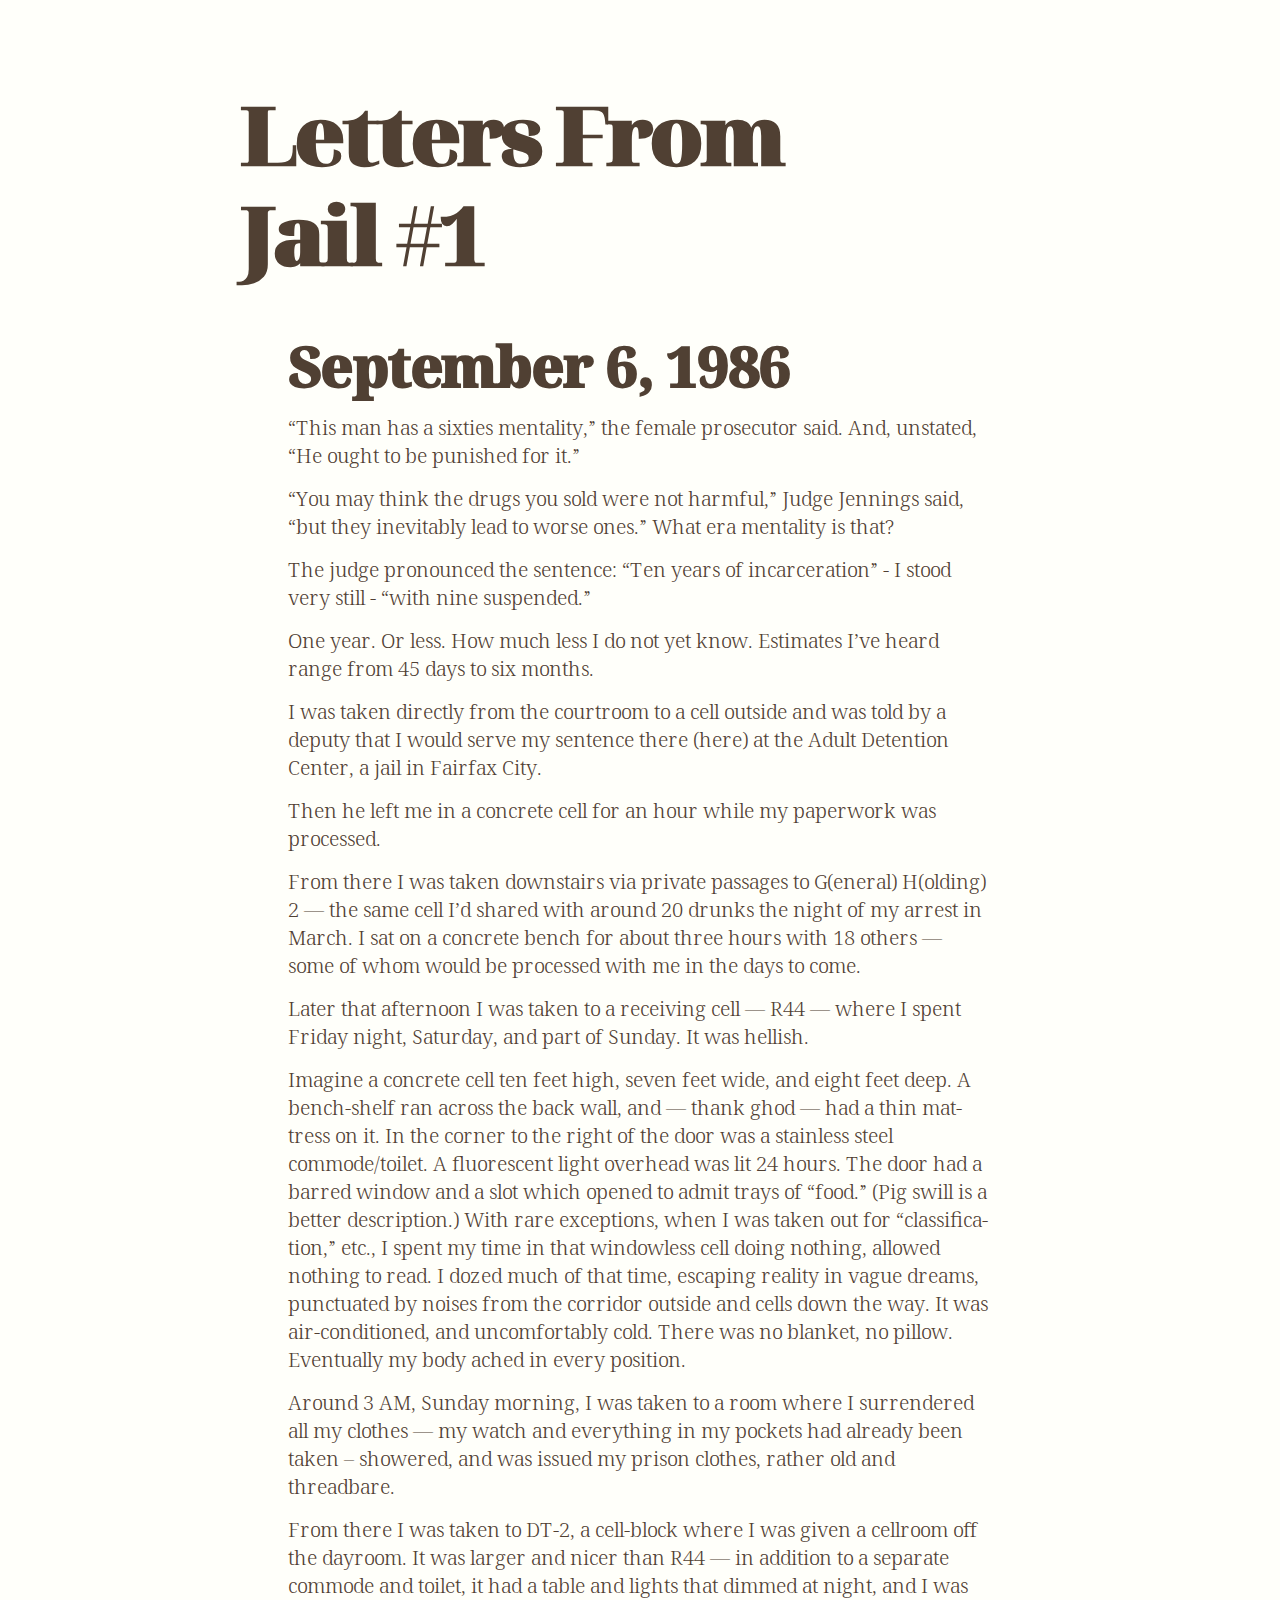
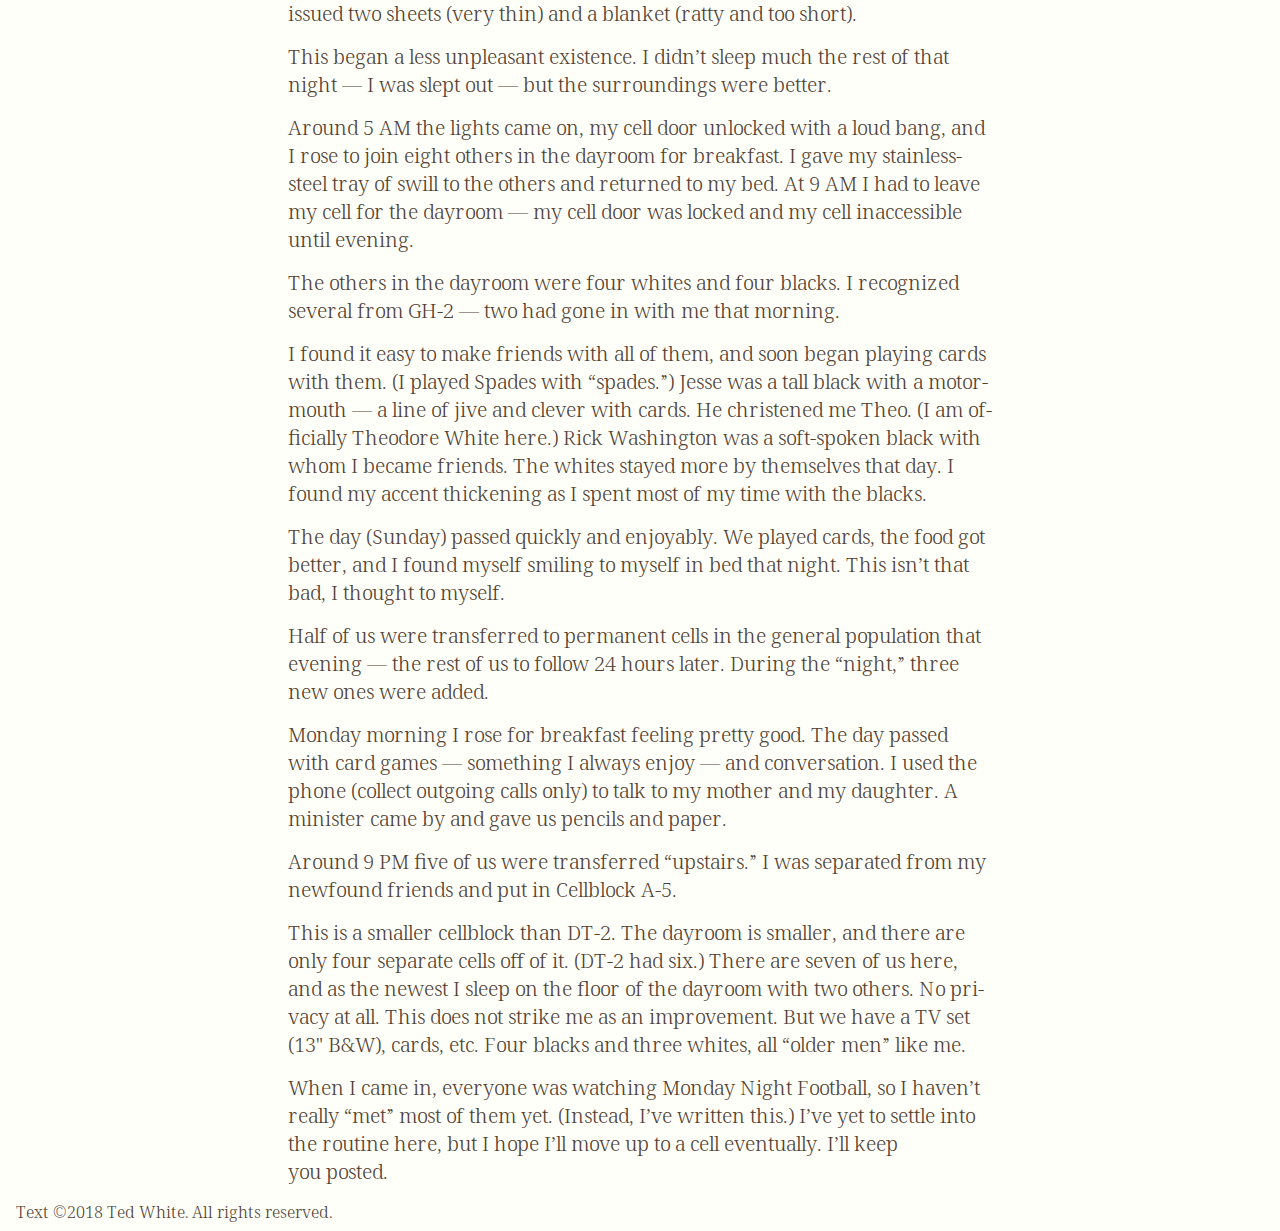
==== ch01.html @ 40ba2cf9 "Initial commit" ====
<!doctype html>
<!--[if lt IE 7]>      <html class="no-js lt-ie9 lt-ie8 lt-ie7" lang=""> <![endif]-->
<!--[if IE 7]>         <html class="no-js lt-ie9 lt-ie8" lang=""> <![endif]-->
<!--[if IE 8]>         <html class="no-js lt-ie9" lang=""> <![endif]-->
<!--[if gt IE 8]><!--> <html class="no-js" lang="en"> <!--<![endif]-->
    <head>

		<title>Letter #1 | Letters from Jail by Ted White</title>
		
		<link rel="dns-prefetch" href="//ajax.googleapis.com">
		<link rel="dns-prefetch" href="//maxcdn.bootstrapcdn.com">

		<!-- meta -->
		<meta charset="utf-8">
    <meta name="description" content="">
		<meta name="viewport" content="width=device-width, initial-scale=1.0">
    <meta http-equiv="x-ua-compatible" content="ie=edge">
		<meta http-equiv="cleartype" content="on">

		<link rel="icon" type="image/png" sizes="32x32" href="favicon-32x32.png">
		<link rel="icon" type="image/png" sizes="96x96" href="favicon-96x96.png">
		<link rel="icon" type="image/png" sizes="16x16" href="favicon-16x16.png">

    <link rel="stylesheet" href="css/webfonts.css">
    <link rel="stylesheet" href="css/vf_var_styles.css">
		<!--[if lt IE 9]>
			<script src="js/vendor/respond.min.js"></script>
		<![endif]-->
    <script src="js/vendor/modernizr-2.8.3.min.js"></script>
    <script src="js/vendor/fontfaceobserver.js"></script>
		<script type="text/javascript">
				(function() {
					document.documentElement.className += " wf-inactive"; 
			
					// Optimization for Repeat Views
					if( sessionStorage.foutFontsLoaded ) {
						document.documentElement.classList.remove("wf-inactive");
						document.documentElement.classList.add("wf-active");
						return;
					}
			
					var fontA = new FontFaceObserver('Amstelvar VF', {
							weight: 400,
							style: 'normal'
						});
						
			
					Promise.all([fontA.load()]).then(function () {
						document.documentElement.classList.remove("wf-inactive");
						document.documentElement.classList.add("wf-active");
			
						// Optimization for Repeat Views
						sessionStorage.foutFontsLoaded = true;
					});
				})();
			</script>
        
    </head>
    <body>

        <!-- Add your site or application content here -->
        <header role="banner" class="banner clearfix" id="banner">
	        <div class="section-content">
		        <div class="branding clearfix">
		        </div>
	        </div>
        </header>

        <main class="content-area clearfix">
	        <div class="section-content">
		        <article class="article-detail initial">
<div class="calc-value">&nbsp;</div>

    <h1>Letters From Jail #1</h1>
    <h2>September 6, 1986</h2>
    <p>
“This man has a sixties mentality,” the female prosecutor said. And, unstated, “He ought to be punished for it.”
    </p>
    <p>
“You may think the drugs you sold were not harmful,” Judge Jennings said, “but they inevitably lead to worse ones.” What era mentality is that?
    </p>
    <p>
The judge pronounced the sentence: “Ten years of incarceration” - I stood very still - “with nine suspended.”
    </p>
    <p>
One year. Or less. How much less I do not yet know. Estimates I’ve heard range from 45 days to six months.
    </p>
    <p>
I was taken directly from the courtroom to a cell outside and was told by a deputy that I would serve my sentence there (here) at the Adult Detention Center, a jail in Fairfax City. 
    </p>
    <p>
Then he left me in a concrete cell for an hour while my paperwork was processed.
    </p>
    <p>
From there I was taken downstairs via private passages to G(eneral) H(olding) 2 — the same cell I’d shared with around 20 drunks the night of my arrest in March. I sat on a concrete bench for about three hours with 18 others — some of whom would be processed with me in the days to come.
    </p>
    <p>
Later that afternoon I was taken to a receiving cell — R44 — where I spent Friday night, Saturday, and part of Sunday. It was hellish.
    </p>
    <p>
Imagine a concrete cell ten feet high, seven feet wide, and eight feet deep. A bench-shelf ran across the 	back wall, and — thank ghod — had a thin mattress on it. In the corner to the right of the door was a stainless steel commode/toilet. A fluorescent light overhead was lit 24 hours. The door had a barred window and a slot which opened to admit trays of “food.” (Pig swill is a better description.) With rare exceptions, when I was taken out for “classification,” etc., I spent my time in that windowless cell doing nothing, allowed nothing to read. I dozed much of that time, escaping reality in vague dreams, punctuated by noises from the corridor outside and cells down the way. It was air-conditioned, and uncomfortably cold. There was no blanket, no pillow. Eventually my body ached in every position.
    </p>
    <p>
Around 3 AM, Sunday morning, I was taken to a room where I surrendered all my clothes — my watch and everything in my pockets had already been taken – showered, and was issued my prison clothes, rather old and threadbare.
    </p>
    <p>
From there I was taken to DT-2, a cell-block where I was given a cellroom off the dayroom. It was larger and nicer than R44 — in addition to a separate commode and toilet, it had a table and lights that dimmed at night, and I was issued two sheets (very thin) and a blanket (ratty and too short).
    </p>
    <p>
This began a less unpleasant existence. I didn’t sleep much the rest of that night — I was slept out — but the surroundings were better.
    </p>
    <p>
Around 5 AM the lights came on, my cell door unlocked with a loud bang, and I rose to join eight others in the dayroom for breakfast. I gave my stainless-steel tray of swill to the others and returned to my bed. At 9 AM I had to leave my cell for the dayroom — my cell door was locked and my cell inaccessible until evening.
    </p>
    <p>
The others in the dayroom were four whites and four blacks. I recognized several from GH-2 — two had gone in with me that morning.
    </p>
    <p>
I found it easy to make friends with all of them, and soon began playing cards with them. (I played Spades with “spades.”) Jesse was a tall black with a motor-mouth — a line of jive and clever with cards. He christened me Theo. (I am officially Theodore White here.) Rick Washington was a soft-spoken black with whom I became friends. The whites stayed more by themselves that day. I found my accent thickening as I spent most of my time with the blacks.
    </p>
    <p>
The day (Sunday) passed quickly and enjoyably. We played cards, the food got better, and I found myself smiling to myself in bed that night. This isn’t that bad, I thought to myself.
    </p>
    <p>
Half of us were transferred to permanent cells in the general population that evening — the rest of us to follow 24 hours later. During the “night,” three new ones were added.
    </p>
    <p>
Monday morning I rose for breakfast feeling pretty good. The day passed with card games — something I always enjoy — and conversation. I used the phone (collect outgoing calls only) to talk to my mother and my daughter. A minister came by and gave us pencils and paper.
    </p>
    <p>
Around 9 PM five of us were transferred “upstairs.” I was separated from my newfound friends and put in Cellblock A-5.
    </p>
    <p>
This is a smaller cellblock than DT-2. The dayroom is smaller, and there are only four separate cells off of it. (DT-2 had six.) There are seven of us here, and as the newest I sleep on the floor of the dayroom with two others. No privacy at all. This does not strike me as an improvement. But we have a TV set (13" B&W), cards, etc. Four blacks and three whites, all “older men” like me.
    </p>
    <p>
When I came in, everyone was watching Monday Night Football, so I haven’t really “met” most of them yet. (Instead, I’ve written this.) I’ve yet to settle into the routine here, but I hope I’ll move up to a cell eventually. I’ll keep you posted.
    </p>


		        </article>
	        </div><!--/.section-content-->
        </main>
        <footer id="footer" class="footer clearfix" role="contentinfo">
	        <div class="section-content">
	        	<div class="footer-contact h-card">
              Text &copy;2018 Ted White. All rights reserved.
	        	</div>
	        </div><!--/.section-content-->
        </footer>




    <!-- Widowtamer -->
    <script src="js/vendor/widowtamer-min.js" defer></script>

    <script src="js/main.js" defer></script>

    </body>
</html>
---- css/webfonts.css ----
/* Amstelvar Variable Font */
/*
  Variations used:
    wght (38-250)
    wdth (60-769)
    OPSZ (12-72)
    GRAD (88-150)
*/
@font-face {
  font-family: 'Amstelvar VF';
  src: url('../fonts/AmstelvarAlpha-VF.ttf') format('truetype');
  font-display: swap;
}

/* Voto Serif Variable Font */
/*
  Variations used:
    wght (28-194)
    wdth (50-130)
    OPSZ (12-72)
*/
@font-face {
  font-family: 'Voto Serif GX';
  src: url('../fonts/VotoSerifGX.ttf') format('truetype');
  font-display: swap;
}
---- css/vf_var_styles.css ----
html {
  box-sizing: border-box; }

*, *:before, *:after {
  box-sizing: inherit; }

body {
  background-color: #fffffa;
  color: #504033; }

:root {
  --bp-small: 24.15;
  --bp-medium: 43.75;
  --bp-large: 60.25;
  --bp-xlarge: 75;
  --p-line-height-min: 1.25;
  --p-line-height-max: 1.4;
  --p-font-size-min: 1.0;
  --p-font-size-max: 1.25;
  --p-vf-wdth-min: 225;
  --p-vf-wdth-max: 402;
  --p-vf-opsz-min: 16;
  --p-vf-opsz-max: 20;
  --h1-line-height-min: 1.15;
  --h1-line-height-max: 1.25;
  --h1-font-size-min: 2.0;
  --h1-font-size-max: 5;
  --h2-line-height-min: 1.15;
  --h2-line-height-max: 1.25;
  --h2-font-size-min: 1.5;
  --h2-font-size-max: 3.5;
  --dc-line-height-min: .7;
  --dc-line-height-max: .95;
  --dc-font-size-min: 2.7;
  --dc-font-size-max: 5;
  --p-vf-wdth-temp: calc(( var(--p-vf-wdth-min) * 1em ) + ( var(--p-vf-wdth-max) - var(--p-vf-wdth-min) ) * ((100vw - ( var(--bp-small) * 1em )) / ( var(--bp-large) - var(--bp-small) )));
  --p-vf-width-calc: 402; }

.calc-value:before {
  content: calc(( var(--p-vf-wdth-min) * 1em ) + ( var(--p-vf-wdth-max) - var(--p-vf-wdth-min) ) * ((100vw - ( var(--bp-small) * 1em )) / ( var(--bp-large) - var(--bp-small) ))); }

/* Undo some of the Layout width bits */
.section-content {
  margin: 0 auto;
  padding: 0 0.5em; }

@media only screen and (min-width: 25em) {
  .section-content {
    max-width: 98%; } }

@media only screen and (min-width: 43.75em) {
  .section-content {
    max-width: 98%; } }

@media only screen and (min-width: 56.25em) {
  .section-content {
    max-width: 98%; } }

@media only screen and (min-width: 71.875em) {
  .section-content {
    max-width: 98em; } }

@media only screen and (min-width: 81.25em) {
  .section-content {
    max-width: 98em; } }

body,
p,
th,
td,
ul,
li {
  font-family: "Voto Serif GX", "Times New Roman", serif;
  font-weight: normal;
  font-feature-settings: "liga" 1, "kern" 1;
  font-variation-settings: "wght" 70, "wdth" 90, "opsz" calc( ( var(--p-font-size-min) * 16 ));
  font-style: normal; }
  @media screen and (min-width: 24.15em) {
    body,
    p,
    th,
    td,
    ul,
    li {
      font-variation-settings: "wght" 70, "wdth" 90, "opsz" calc( ( var(--p-font-size-min) * 18 )); } }
  @media (min-width: 60.25em) {
    body,
    p,
    th,
    td,
    ul,
    li {
      font-variation-settings: "wght" 70, "wdth" 100, "opsz" calc( ( var(--p-font-size-max) * 16 )); } }

p {
  margin: 0 auto .75em auto;
  max-width: 34rem;
  /* Warning: Needed for oldIE support, but words are broken up letter-by-letter */
  -ms-word-break: break-all;
  word-break: break-all;
  /* Non standard for webkit */
  word-break: break-word;
  -webkit-hyphens: auto;
  -moz-hyphens: auto;
  -ms-hyphens: auto;
  hyphens: auto; }

/* Variations for font size and line height */
p {
  font-size: calc( var(--p-font-size-min) * 1em);
  line-height: var(--p-line-height-min);
  transition: all linear 0.2s; }
  @media screen and (min-width: 24.15em) {
    p {
      line-height: calc(( var(--p-line-height-min) * 1em ) + ( var(--p-line-height-max) - var(--p-line-height-min) ) * ((100vw - ( var(--bp-small) * 1em )) / ( var(--bp-large) - var(--bp-small) ))); } }
  @media (min-width: 60.25em) {
    p {
      font-size: calc(( var(--p-font-size-min) * 1em ) + ( var(--p-font-size-max) - var(--p-font-size-min) ) * ((100vw - ( var(--bp-large) * 1em )) / ( var(--bp-xlarge) - var(--bp-large) )));
      line-height: var(--p-line-height-max);
      max-width: 42rem; } }
  @media (min-width: 75em) {
    p {
      font-size: calc( var(--p-font-size-max) * 1em);
      max-width: 44rem; } }

h1, h2, h3, h4, h5, h6 {
  font-family: "Voto Serif GX", "Times New Roman", serif;
  font-variation-settings: 'wght' 150,  'wdth' 110,  'opsz' 24;
  margin-bottom: .25em;
  transition: all linear 0.2s; }

h1 {
  font-family: "Voto Serif GX", "Times New Roman", serif;
  font-feature-settings: "liga" 1, "kern" 1;
  font-size: calc( var(--h1-font-size-min) * 1em);
  font-variation-settings: "wght" 180, "wdth" 110, "opsz" calc( ( var(--h1-font-size-min) * 16 ));
  letter-spacing: -.04em;
  line-height: var(--h1-line-height-min);
  margin-left: auto;
  margin-right: auto;
  max-width: 42rem; }
  @media screen and (min-width: 24.15em) {
    h1 {
      line-height: calc(( var(--h1-line-height-min) * 1em ) + ( var(--h1-line-height-max) - var(--h1-line-height-min) ) * ((100vw - ( var(--bp-small) * 1em )) / ( var(--bp-xlarge) - var(--bp-small) )));
      font-size: calc(( var(--h1-font-size-min) * 1em ) + ( var(--h1-font-size-max) - var(--h1-font-size-min) ) * ((100vw - ( var(--bp-small) * 1em )) / ( var(--bp-xlarge) - var(--bp-small) ))); } }
  @media screen and (min-width: 43.75em) {
    h1 {
      font-variation-settings: "wght" 185, "wdth" 110, "opsz" calc( ( ( var(--h1-font-size-min) + ( ( var(--h1-font-size-max) - var(--h1-font-size-min) ) / 2 ) ) * 16 ));
      max-width: 44rem; } }
  @media screen and (min-width: 60.25em) {
    h1 {
      max-width: 46rem; } }
  @media (min-width: 75em) {
    h1 {
      font-size: calc( var(--h1-font-size-max) * 1em);
      font-variation-settings: "wght" 193, "wdth" 110, "opsz" calc( ( var(--h1-font-size-max) * 16 ));
      line-height: var(--h1-line-height-max);
      max-width: 50rem; } }

h2 {
  font-family: "Voto Serif GX", "Times New Roman", serif;
  font-feature-settings: "liga" 1, "kern" 1;
  font-size: calc( var(--h2-font-size-min) * 1em);
  font-variation-settings: 'wght' 150,  'wdth' 100,  'opsz' 24;
  letter-spacing: -.02em;
  line-height: var(--h2-line-height-min);
  margin-left: auto;
  margin-right: auto;
  max-width: 40rem; }
  @media screen and (min-width: 24.15em) {
    h2 {
      line-height: calc(( var(--h2-line-height-min) * 1em ) + ( var(--h2-line-height-max) - var(--h2-line-height-min) ) * ((100vw - ( var(--bp-small) * 1em )) / ( var(--bp-xlarge) - var(--bp-small) )));
      font-size: calc(( var(--h2-font-size-min) * 1em ) + ( var(--h2-font-size-max) - var(--h2-font-size-min) ) * ((100vw - ( var(--bp-small) * 1em )) / ( var(--bp-xlarge) - var(--bp-small) ))); } }
  @media screen and (min-width: 43.75em) {
    h2 {
      font-variation-settings: "wght" 180, "wdth" 100, "opsz" calc( ( ( var(--h2-font-size-min) + ( ( var(--h2-font-size-max) - var(--h2-font-size-min) ) / 2 ) ) * 16 ));
      max-width: 40rem; } }
  @media screen and (min-width: 60.25em) {
    h2 {
      max-width: 42rem; } }
  @media (min-width: 75em) {
    h2 {
      font-size: calc( var(--h2-font-size-max) * 1em);
      font-variation-settings: 'wght' 180,  'wdth' 100,  'opsz' 32;
      line-height: var(--h2-line-height-max);
      max-width: 44rem; } }

blockquote {
  font-family: "Voto Serif GX", "Times New Roman", serif;
  font-variation-settings: 'wght' 180,  'wdth' 100,  'opsz' 80;
  margin-left: auto;
  margin-right: auto;
  max-width: 75ch;
  font-size: calc( var(--p-font-size-min) * 1em);
  line-height: var(--p-line-height-min);
  transition: all linear 0.2s; }
  @media screen and (min-width: 24.15em) {
    blockquote {
      line-height: calc(( var(--p-line-height-min) * 1em ) + ( var(--p-line-height-max) - var(--p-line-height-min) ) * ((100vw - ( var(--bp-small) * 1em )) / ( var(--bp-large) - var(--bp-small) ))); } }
  @media (min-width: 60.25em) {
    blockquote {
      font-size: calc(( var(--p-font-size-min) * 1em ) + ( var(--p-font-size-max) - var(--p-font-size-min) ) * ((100vw - ( var(--bp-large) * 1em )) / ( var(--bp-xlarge) - var(--bp-large) )));
      line-height: var(--p-line-height-max); } }
  @media (min-width: 75em) {
    blockquote {
      font-size: calc( var(--p-font-size-max) * 1em); } }

/* Figure styles */
figure {
  margin-bottom: 2rem; }

img {
  height: auto;
  max-width: 100%;
  width: 100%; }

figcaption {
  color: #706053;
  font-size: calc( ( var(--p-font-size-min) * .875 ) * 1em); }

.border img {
  border: solid 1px #504033; }

.pen-embed {
  max-width: 42rem;
  margin-left: auto;
  margin-right: auto; }

.row-2col {
  border-bottom: solid 1px #e1e1e1;
  max-width: 64rem;
  margin: 0 auto 2rem auto;
  padding: 0 0 2rem 0; }
  @media screen and (min-width: 43.75em) {
    .row-2col {
      padding: 2rem 0;
      border-top: solid 1px #e1e1e1; }
      h2 + .row-2col {
        border-top: none; } }
  .row-2col > * {
    display: inline-block;
    margin: 0;
    vertical-align: top;
    width: 100%; }
    @media screen and (min-width: 43.75em) {
      .row-2col > * {
        margin: 0 2%;
        width: 45%; } }

.somenewstyle {
  color: black; }
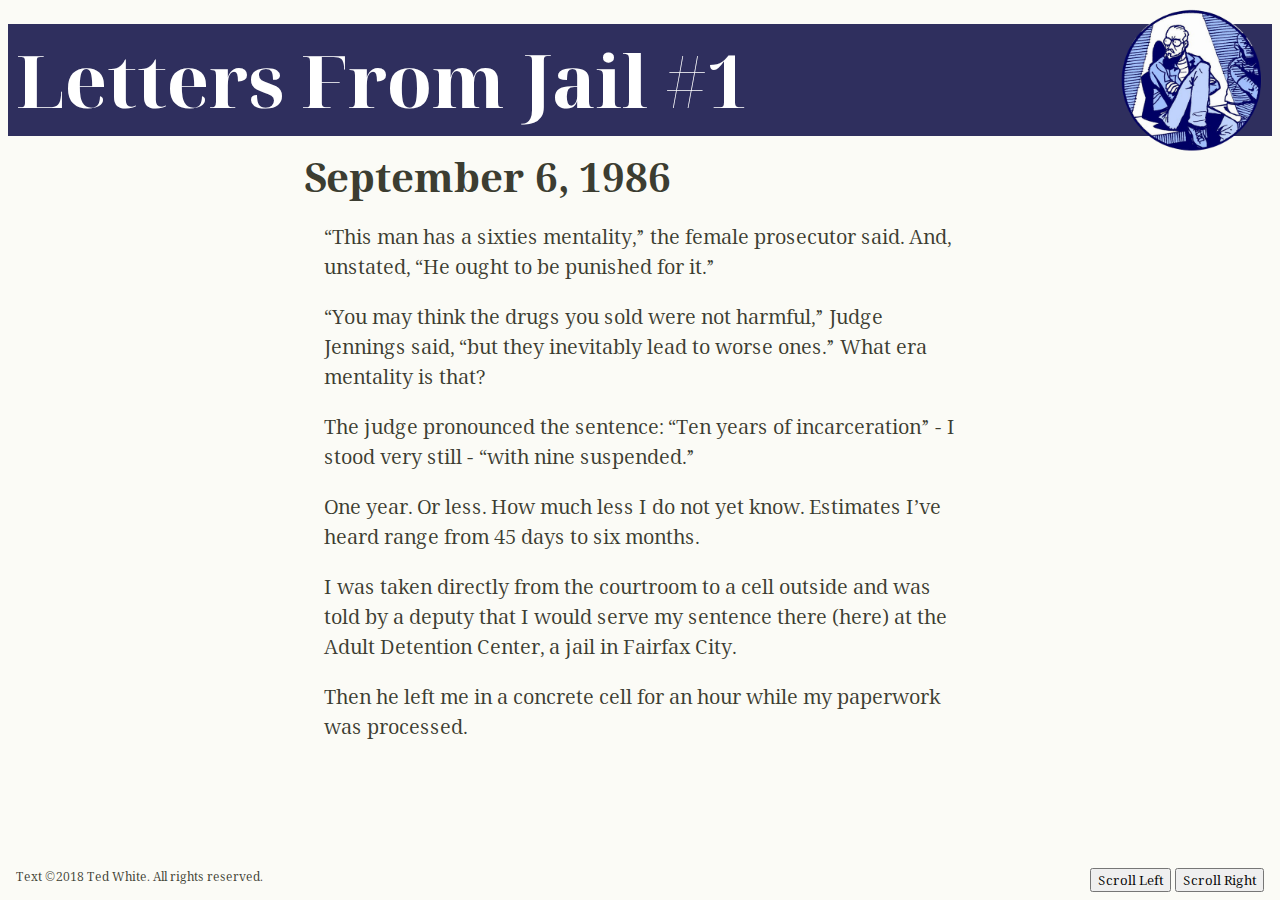
==== commit fbbca288: "Pagination prototype" ====
--- a/ch01.html
+++ b/ch01.html
@@ -3,159 +3,162 @@
 <!--[if IE 7]>         <html class="no-js lt-ie9 lt-ie8" lang=""> <![endif]-->
 <!--[if IE 8]>         <html class="no-js lt-ie9" lang=""> <![endif]-->
 <!--[if gt IE 8]><!--> <html class="no-js" lang="en"> <!--<![endif]-->
-    <head>
-
-		<title>Letter #1 | Letters from Jail by Ted White</title>
-		
-		<link rel="dns-prefetch" href="//ajax.googleapis.com">
-		<link rel="dns-prefetch" href="//maxcdn.bootstrapcdn.com">
-
-		<!-- meta -->
-		<meta charset="utf-8">
+  <head>
+  
+    <title>Letter #1 | Letters from Jail by Ted White</title>
+    
+    <link rel="dns-prefetch" href="//ajax.googleapis.com">
+    <link rel="dns-prefetch" href="//maxcdn.bootstrapcdn.com">
+    
+    <!-- meta -->
+    <meta charset="utf-8">
     <meta name="description" content="">
-		<meta name="viewport" content="width=device-width, initial-scale=1.0">
+    <meta name="viewport" content="width=device-width, initial-scale=1.0">
     <meta http-equiv="x-ua-compatible" content="ie=edge">
-		<meta http-equiv="cleartype" content="on">
-
-		<link rel="icon" type="image/png" sizes="32x32" href="favicon-32x32.png">
-		<link rel="icon" type="image/png" sizes="96x96" href="favicon-96x96.png">
-		<link rel="icon" type="image/png" sizes="16x16" href="favicon-16x16.png">
-
+    <meta http-equiv="cleartype" content="on">
+    
+    <link rel="icon" type="image/png" sizes="32x32" href="favicon-32x32.png">
+    <link rel="icon" type="image/png" sizes="96x96" href="favicon-96x96.png">
+    <link rel="icon" type="image/png" sizes="16x16" href="favicon-16x16.png">
+    
     <link rel="stylesheet" href="css/webfonts.css">
     <link rel="stylesheet" href="css/vf_var_styles.css">
-		<!--[if lt IE 9]>
-			<script src="js/vendor/respond.min.js"></script>
-		<![endif]-->
+    <!--[if lt IE 9]>
+    	<script src="js/vendor/respond.min.js"></script>
+    <![endif]-->
     <script src="js/vendor/modernizr-2.8.3.min.js"></script>
     <script src="js/vendor/fontfaceobserver.js"></script>
-		<script type="text/javascript">
-				(function() {
-					document.documentElement.className += " wf-inactive"; 
-			
-					// Optimization for Repeat Views
-					if( sessionStorage.foutFontsLoaded ) {
-						document.documentElement.classList.remove("wf-inactive");
-						document.documentElement.classList.add("wf-active");
-						return;
-					}
-			
-					var fontA = new FontFaceObserver('Amstelvar VF', {
-							weight: 400,
-							style: 'normal'
-						});
-						
-			
-					Promise.all([fontA.load()]).then(function () {
-						document.documentElement.classList.remove("wf-inactive");
-						document.documentElement.classList.add("wf-active");
-			
-						// Optimization for Repeat Views
-						sessionStorage.foutFontsLoaded = true;
-					});
-				})();
-			</script>
-        
-    </head>
-    <body>
+    <script type="text/javascript">
+  		(function() {
+  			document.documentElement.className += " wf-inactive"; 
+  	
+  			// Optimization for Repeat Views
+  			if( sessionStorage.foutFontsLoaded ) {
+  				document.documentElement.classList.remove("wf-inactive");
+  				document.documentElement.classList.add("wf-active");
+  				return;
+  			}
+  	
+  			var fontA = new FontFaceObserver('Amstelvar VF', {
+  					weight: 400,
+  					style: 'normal'
+  				});
+  				
+  	
+  			Promise.all([fontA.load()]).then(function () {
+  				document.documentElement.classList.remove("wf-inactive");
+  				document.documentElement.classList.add("wf-active");
+  	
+  				// Optimization for Repeat Views
+  				sessionStorage.foutFontsLoaded = true;
+  			});
+  		})();
+  	</script>
+    
+  </head>
+  <body>
 
-        <!-- Add your site or application content here -->
-        <header role="banner" class="banner clearfix" id="banner">
-	        <div class="section-content">
-		        <div class="branding clearfix">
-		        </div>
-	        </div>
-        </header>
+    <!-- Add your site or application content here -->
+    <header role="banner" class="banner clearfix" id="banner">
+      <div class="section-content">
+        <div class="branding clearfix">
+        </div>
+      </div>
+    </header>
 
-        <main class="content-area clearfix">
-	        <div class="section-content">
-		        <article class="article-detail initial">
-<div class="calc-value">&nbsp;</div>
-
-    <h1>Letters From Jail #1</h1>
-    <h2>September 6, 1986</h2>
-    <p>
-“This man has a sixties mentality,” the female prosecutor said. And, unstated, “He ought to be punished for it.”
-    </p>
-    <p>
-“You may think the drugs you sold were not harmful,” Judge Jennings said, “but they inevitably lead to worse ones.” What era mentality is that?
-    </p>
-    <p>
-The judge pronounced the sentence: “Ten years of incarceration” - I stood very still - “with nine suspended.”
-    </p>
-    <p>
-One year. Or less. How much less I do not yet know. Estimates I’ve heard range from 45 days to six months.
-    </p>
-    <p>
-I was taken directly from the courtroom to a cell outside and was told by a deputy that I would serve my sentence there (here) at the Adult Detention Center, a jail in Fairfax City. 
-    </p>
-    <p>
-Then he left me in a concrete cell for an hour while my paperwork was processed.
-    </p>
-    <p>
-From there I was taken downstairs via private passages to G(eneral) H(olding) 2 — the same cell I’d shared with around 20 drunks the night of my arrest in March. I sat on a concrete bench for about three hours with 18 others — some of whom would be processed with me in the days to come.
-    </p>
-    <p>
-Later that afternoon I was taken to a receiving cell — R44 — where I spent Friday night, Saturday, and part of Sunday. It was hellish.
-    </p>
-    <p>
-Imagine a concrete cell ten feet high, seven feet wide, and eight feet deep. A bench-shelf ran across the 	back wall, and — thank ghod — had a thin mattress on it. In the corner to the right of the door was a stainless steel commode/toilet. A fluorescent light overhead was lit 24 hours. The door had a barred window and a slot which opened to admit trays of “food.” (Pig swill is a better description.) With rare exceptions, when I was taken out for “classification,” etc., I spent my time in that windowless cell doing nothing, allowed nothing to read. I dozed much of that time, escaping reality in vague dreams, punctuated by noises from the corridor outside and cells down the way. It was air-conditioned, and uncomfortably cold. There was no blanket, no pillow. Eventually my body ached in every position.
-    </p>
-    <p>
-Around 3 AM, Sunday morning, I was taken to a room where I surrendered all my clothes — my watch and everything in my pockets had already been taken – showered, and was issued my prison clothes, rather old and threadbare.
-    </p>
-    <p>
-From there I was taken to DT-2, a cell-block where I was given a cellroom off the dayroom. It was larger and nicer than R44 — in addition to a separate commode and toilet, it had a table and lights that dimmed at night, and I was issued two sheets (very thin) and a blanket (ratty and too short).
-    </p>
-    <p>
-This began a less unpleasant existence. I didn’t sleep much the rest of that night — I was slept out — but the surroundings were better.
-    </p>
-    <p>
-Around 5 AM the lights came on, my cell door unlocked with a loud bang, and I rose to join eight others in the dayroom for breakfast. I gave my stainless-steel tray of swill to the others and returned to my bed. At 9 AM I had to leave my cell for the dayroom — my cell door was locked and my cell inaccessible until evening.
-    </p>
-    <p>
-The others in the dayroom were four whites and four blacks. I recognized several from GH-2 — two had gone in with me that morning.
-    </p>
-    <p>
-I found it easy to make friends with all of them, and soon began playing cards with them. (I played Spades with “spades.”) Jesse was a tall black with a motor-mouth — a line of jive and clever with cards. He christened me Theo. (I am officially Theodore White here.) Rick Washington was a soft-spoken black with whom I became friends. The whites stayed more by themselves that day. I found my accent thickening as I spent most of my time with the blacks.
-    </p>
-    <p>
-The day (Sunday) passed quickly and enjoyably. We played cards, the food got better, and I found myself smiling to myself in bed that night. This isn’t that bad, I thought to myself.
-    </p>
-    <p>
-Half of us were transferred to permanent cells in the general population that evening — the rest of us to follow 24 hours later. During the “night,” three new ones were added.
-    </p>
-    <p>
-Monday morning I rose for breakfast feeling pretty good. The day passed with card games — something I always enjoy — and conversation. I used the phone (collect outgoing calls only) to talk to my mother and my daughter. A minister came by and gave us pencils and paper.
-    </p>
-    <p>
-Around 9 PM five of us were transferred “upstairs.” I was separated from my newfound friends and put in Cellblock A-5.
-    </p>
-    <p>
-This is a smaller cellblock than DT-2. The dayroom is smaller, and there are only four separate cells off of it. (DT-2 had six.) There are seven of us here, and as the newest I sleep on the floor of the dayroom with two others. No privacy at all. This does not strike me as an improvement. But we have a TV set (13" B&W), cards, etc. Four blacks and three whites, all “older men” like me.
-    </p>
-    <p>
-When I came in, everyone was watching Monday Night Football, so I haven’t really “met” most of them yet. (Instead, I’ve written this.) I’ve yet to settle into the routine here, but I hope I’ll move up to a cell eventually. I’ll keep you posted.
-    </p>
+    <main class="content-area clearfix">
+      <div class="section-content main" id="pane">
+        <article class="article-detail">
+  
+          <header class="clearfix">
+            <figure class="chapter-icon"><img src="images/letter_01.png" alt="Imagee of man sitting" /></figure>
+            <h1>Letters From Jail #1</h1>
+          </header>
+          <h2>September 6, 1986</h2>
+          <p>
+      “This man has a sixties mentality,” the female prosecutor said. And, unstated, “He ought to be punished for it.”
+          </p>
+          <p>
+      “You may think the drugs you sold were not harmful,” Judge Jennings said, “but they inevitably lead to worse ones.” What era mentality is that?
+          </p>
+          <p>
+      The judge pronounced the sentence: “Ten years of incarceration” - I stood very still - “with nine suspended.”
+          </p>
+          <p>
+      One year. Or less. How much less I do not yet know. Estimates I’ve heard range from 45 days to six months.
+          </p>
+          <p>
+      I was taken directly from the courtroom to a cell outside and was told by a deputy that I would serve my sentence there (here) at the Adult Detention Center, a jail in Fairfax City. 
+          </p>
+          <p>
+      Then he left me in a concrete cell for an hour while my paperwork was processed.
+          </p>
+          <p>
+      From there I was taken downstairs via private passages to G(eneral) H(olding) 2 — the same cell I’d shared with around 20 drunks the night of my arrest in March. I sat on a concrete bench for about three hours with 18 others — some of whom would be processed with me in the days to come.
+          </p>
+          <p>
+      Later that afternoon I was taken to a receiving cell — R44 — where I spent Friday night, Saturday, and part of Sunday. It was hellish.
+          </p>
+          <p>
+      Imagine a concrete cell ten feet high, seven feet wide, and eight feet deep. A bench-shelf ran across the 	back wall, and — thank ghod — had a thin mattress on it. In the corner to the right of the door was a stainless steel commode/toilet. A fluorescent light overhead was lit 24 hours. The door had a barred window and a slot which opened to admit trays of “food.” (Pig swill is a better description.) With rare exceptions, when I was taken out for “classification,” etc., I spent my time in that windowless cell doing nothing, allowed nothing to read. I dozed much of that time, escaping reality in vague dreams, punctuated by noises from the corridor outside and cells down the way. It was air-conditioned, and uncomfortably cold. There was no blanket, no pillow. Eventually my body ached in every position.
+          </p>
+          <p>
+      Around 3 AM, Sunday morning, I was taken to a room where I surrendered all my clothes — my watch and everything in my pockets had already been taken – showered, and was issued my prison clothes, rather old and threadbare.
+          </p>
+          <p>
+      From there I was taken to DT-2, a cell-block where I was given a cellroom off the dayroom. It was larger and nicer than R44 — in addition to a separate commode and toilet, it had a table and lights that dimmed at night, and I was issued two sheets (very thin) and a blanket (ratty and too short).
+          </p>
+          <p>
+      This began a less unpleasant existence. I didn’t sleep much the rest of that night — I was slept out — but the surroundings were better.
+          </p>
+          <p>
+      Around 5 AM the lights came on, my cell door unlocked with a loud bang, and I rose to join eight others in the dayroom for breakfast. I gave my stainless-steel tray of swill to the others and returned to my bed. At 9 AM I had to leave my cell for the dayroom — my cell door was locked and my cell inaccessible until evening.
+          </p>
+          <p>
+      The others in the dayroom were four whites and four blacks. I recognized several from GH-2 — two had gone in with me that morning.
+          </p>
+          <p>
+      I found it easy to make friends with all of them, and soon began playing cards with them. (I played Spades with “spades.”) Jesse was a tall black with a motor-mouth — a line of jive and clever with cards. He christened me Theo. (I am officially Theodore White here.) Rick Washington was a soft-spoken black with whom I became friends. The whites stayed more by themselves that day. I found my accent thickening as I spent most of my time with the blacks.
+          </p>
+          <p>
+      The day (Sunday) passed quickly and enjoyably. We played cards, the food got better, and I found myself smiling to myself in bed that night. This isn’t that bad, I thought to myself.
+          </p>
+          <p>
+      Half of us were transferred to permanent cells in the general population that evening — the rest of us to follow 24 hours later. During the “night,” three new ones were added.
+          </p>
+          <p>
+      Monday morning I rose for breakfast feeling pretty good. The day passed with card games — something I always enjoy — and conversation. I used the phone (collect outgoing calls only) to talk to my mother and my daughter. A minister came by and gave us pencils and paper.
+          </p>
+          <p>
+      Around 9 PM five of us were transferred “upstairs.” I was separated from my newfound friends and put in Cellblock A-5.
+          </p>
+          <p>
+      This is a smaller cellblock than DT-2. The dayroom is smaller, and there are only four separate cells off of it. (DT-2 had six.) There are seven of us here, and as the newest I sleep on the floor of the dayroom with two others. No privacy at all. This does not strike me as an improvement. But we have a TV set (13" B&W), cards, etc. Four blacks and three whites, all “older men” like me.
+          </p>
+          <p>
+      When I came in, everyone was watching Monday Night Football, so I haven’t really “met” most of them yet. (Instead, I’ve written this.) I’ve yet to settle into the routine here, but I hope I’ll move up to a cell eventually. I’ll keep you posted.
+          </p>
+  
+  
+        </article>
+      </div><!--/.section-content-->
+    </main>
+    <footer id="footer" class="footer clearfix" role="contentinfo">
+      <div class="section-content">
+        <div class="scroll-buttons"><button id="scroll_left">Scroll Left</button> <button id="scroll_right">Scroll Right</button></div>
+      	<div class="footer-contact h-card">
+          Text &copy;2018 Ted White. All rights reserved. 
+      	</div>
+      </div><!--/.section-content-->
+    </footer>
 
 
-		        </article>
-	        </div><!--/.section-content-->
-        </main>
-        <footer id="footer" class="footer clearfix" role="contentinfo">
-	        <div class="section-content">
-	        	<div class="footer-contact h-card">
-              Text &copy;2018 Ted White. All rights reserved.
-	        	</div>
-	        </div><!--/.section-content-->
-        </footer>
-
-
-
+    <script src="https://code.jquery.com/jquery-2.2.4.min.js" integrity="sha256-BbhdlvQf/xTY9gja0Dq3HiwQF8LaCRTXxZKRutelT44=" crossorigin="anonymous"></script>
 
     <!-- Widowtamer -->
     <script src="js/vendor/widowtamer-min.js" defer></script>
 
     <script src="js/main.js" defer></script>
 
-    </body>
+  </body>
 </html>
--- a/css/webfonts.css
+++ b/css/webfonts.css
@@ -25,3 +25,14 @@
   font-display: swap;
 }
 
+/* FF Meta Variable Demo Font */
+@font-face {
+  font-family: 'FF Meta VF';
+  src: url('../fonts/meta-vf/MetaVariableDemo-Set.woff2') format('woff2');
+  font-display: swap;
+  font-style: normal italic;
+  font-weight: 100 900;
+}
+@supports not (font-variation-settings: normal) {
+  @import url('https://fonts.googleapis.com/css?family=Fira+Sans:400,400i,700,700i');
+}
--- a/css/vf_var_styles.css
+++ b/css/vf_var_styles.css
@@ -1,251 +1,448 @@
-html {
-  box-sizing: border-box; }
-
-*, *:before, *:after {
-  box-sizing: inherit; }
-
-body {
-  background-color: #fffffa;
-  color: #504033; }
-
+@charset "UTF-8";
 :root {
+  /* Breakpoint variables */
   --bp-small: 24.15;
   --bp-medium: 43.75;
   --bp-large: 60.25;
   --bp-xlarge: 75;
-  --p-line-height-min: 1.25;
-  --p-line-height-max: 1.4;
+  /* initial values  */
+  --text-wght: 90;
+  --text-wdth: 100;
+  --text-opsz: 16;
+  /* Paragraph variables */
+  --p-line-height-min: 1.15;
+  --p-line-height-max: 1.5;
   --p-font-size-min: 1.0;
   --p-font-size-max: 1.25;
-  --p-vf-wdth-min: 225;
-  --p-vf-wdth-max: 402;
-  --p-vf-opsz-min: 16;
-  --p-vf-opsz-max: 20;
-  --h1-line-height-min: 1.15;
-  --h1-line-height-max: 1.25;
-  --h1-font-size-min: 2.0;
-  --h1-font-size-max: 5;
+  --p-vf-wght: var(--text-wght);
+  --p-vf-wdth: var(--text-wdth);
+  /* H1 variables */
+  --h1-line-height-min: 1.05;
+  --h1-line-height-max: 1.1;
+  --h1-font-size-min: 2;
+  --h1-font-size-max: 4.5;
+  --h1-vf-wght-multiplier-s: 1.5;
+  --h1-vf-wght-multiplier-m: 1.625;
+  --h1-vf-wght-multiplier-l: 1.75;
+  /* H2 variables */
   --h2-line-height-min: 1.15;
   --h2-line-height-max: 1.25;
-  --h2-font-size-min: 1.5;
-  --h2-font-size-max: 3.5;
-  --dc-line-height-min: .7;
+  --h2-font-size-min: 1.75;
+  --h2-font-size-max: 2.5;
+  --h2-vf-wght-multiplier-s: 1.25;
+  --h2-vf-wght-multiplier-m: 1.5;
+  --h2-vf-wght-multiplier-l: 1.75;
+  /* H3 variables */
+  --h3-line-height-min: 1.15;
+  --h3-line-height-max: 1.25;
+  --h3-font-size-min: 1.75;
+  --h3-font-size-max: 2.5;
+  --h3-vf-wght-multiplier-s: .5;
+  --h3-vf-wght-multiplier-m: .5;
+  --h3-vf-wght-multiplier-l: .5;
+  /* Dropcap variables */
+  --dc-line-height-min: .9;
   --dc-line-height-max: .95;
   --dc-font-size-min: 2.7;
-  --dc-font-size-max: 5;
-  --p-vf-wdth-temp: calc(( var(--p-vf-wdth-min) * 1em ) + ( var(--p-vf-wdth-max) - var(--p-vf-wdth-min) ) * ((100vw - ( var(--bp-small) * 1em )) / ( var(--bp-large) - var(--bp-small) )));
-  --p-vf-width-calc: 402; }
-
-.calc-value:before {
-  content: calc(( var(--p-vf-wdth-min) * 1em ) + ( var(--p-vf-wdth-max) - var(--p-vf-wdth-min) ) * ((100vw - ( var(--bp-small) * 1em )) / ( var(--bp-large) - var(--bp-small) ))); }
-
-/* Undo some of the Layout width bits */
-.section-content {
-  margin: 0 auto;
-  padding: 0 0.5em; }
-
-@media only screen and (min-width: 25em) {
-  .section-content {
-    max-width: 98%; } }
-
-@media only screen and (min-width: 43.75em) {
-  .section-content {
-    max-width: 98%; } }
-
-@media only screen and (min-width: 56.25em) {
-  .section-content {
-    max-width: 98%; } }
-
-@media only screen and (min-width: 71.875em) {
-  .section-content {
-    max-width: 98em; } }
-
-@media only screen and (min-width: 81.25em) {
-  .section-content {
-    max-width: 98em; } }
+  --dc-font-size-max: 5.25;
+  /* Blockquote variables */
+  --bq-line-height-min: 1.1;
+  --bq-line-height-max: 1.1;
+  --bq-font-size-min: 2.7;
+  --bq-font-size-max: 5; }
+
+b,
+strong {
+  --text-wght: 150; }
+
+.clear {
+  clear: both; }
+
+html {
+  box-sizing: border-box; }
+
+*, *:before, *:after {
+  box-sizing: inherit; }
+
+html {
+  background-color: #fbfbf6;
+  color: #3c3d31;
+  font-size: 100%; }
 
 body,
+div,
 p,
 th,
 td,
 ul,
-li {
-  font-family: "Voto Serif GX", "Times New Roman", serif;
+li,
+h1,
+h2,
+h3,
+h4,
+h5,
+h6,
+blockquote,
+figcaption,
+cite,
+i,
+em,
+b,
+strong,
+button,
+p:first-line,
+p:first-letter {
+  font-family: "Voto Serif GX", Georgia, "Times New Roman", serif;
   font-weight: normal;
-  font-feature-settings: "liga" 1, "kern" 1;
-  font-variation-settings: "wght" 70, "wdth" 90, "opsz" calc( ( var(--p-font-size-min) * 16 ));
-  font-style: normal; }
-  @media screen and (min-width: 24.15em) {
-    body,
-    p,
-    th,
-    td,
-    ul,
-    li {
-      font-variation-settings: "wght" 70, "wdth" 90, "opsz" calc( ( var(--p-font-size-min) * 18 )); } }
-  @media (min-width: 60.25em) {
-    body,
-    p,
-    th,
-    td,
-    ul,
-    li {
-      font-variation-settings: "wght" 70, "wdth" 100, "opsz" calc( ( var(--p-font-size-max) * 16 )); } }
+  font-style: normal;
+  font-variation-settings: "wght" var(--text-wght), "wdth" var(--text-wdth), "opsz" var(--text-opsz); }
 
 p {
-  margin: 0 auto .75em auto;
-  max-width: 34rem;
-  /* Warning: Needed for oldIE support, but words are broken up letter-by-letter */
-  -ms-word-break: break-all;
-  word-break: break-all;
-  /* Non standard for webkit */
-  word-break: break-word;
-  -webkit-hyphens: auto;
-  -moz-hyphens: auto;
-  -ms-hyphens: auto;
-  hyphens: auto; }
-
-/* Variations for font size and line height */
+  margin-left: auto;
+  margin-right: auto;
+  max-width: 38rem;
+  transition: all linear 0.2s;
+  hyphens: auto;
+  hanging-punctuation: first; }
+
+/* Variations and variables */
 p {
-  font-size: calc( var(--p-font-size-min) * 1em);
-  line-height: var(--p-line-height-min);
-  transition: all linear 0.2s; }
+  --text-wdth: calc( var(--p-vf-wdth) * .9);
+  font-size: calc( var(--p-font-size-min) * 1rem);
+  line-height: var(--p-line-height-min); }
   @media screen and (min-width: 24.15em) {
     p {
       line-height: calc(( var(--p-line-height-min) * 1em ) + ( var(--p-line-height-max) - var(--p-line-height-min) ) * ((100vw - ( var(--bp-small) * 1em )) / ( var(--bp-large) - var(--bp-small) ))); } }
   @media (min-width: 60.25em) {
     p {
+      --text-wdth: calc( var(--p-vf-wdth) * 1);
       font-size: calc(( var(--p-font-size-min) * 1em ) + ( var(--p-font-size-max) - var(--p-font-size-min) ) * ((100vw - ( var(--bp-large) * 1em )) / ( var(--bp-xlarge) - var(--bp-large) )));
-      line-height: var(--p-line-height-max);
-      max-width: 42rem; } }
+      line-height: var(--p-line-height-max); } }
   @media (min-width: 75em) {
     p {
+      --text-opsz: calc( ( var(--p-font-size-max) * 16 ));
       font-size: calc( var(--p-font-size-max) * 1em);
-      max-width: 44rem; } }
-
+      max-width: 42rem; } }
+
+/* Generic header styles */
 h1, h2, h3, h4, h5, h6 {
-  font-family: "Voto Serif GX", "Times New Roman", serif;
-  font-variation-settings: 'wght' 150,  'wdth' 110,  'opsz' 24;
-  margin-bottom: .25em;
-  transition: all linear 0.2s; }
+  font-family: "Voto Serif GX", Georgia, "Times New Roman", serif;
+  font-weight: normal;
+  transition: all linear 0.2s;
+  --text-wght: calc( var(--p-vf-wght) * var(--h1-vf-wght-multiplier-s)); }
 
 h1 {
-  font-family: "Voto Serif GX", "Times New Roman", serif;
-  font-feature-settings: "liga" 1, "kern" 1;
+  /* Set --text-wght value multiplier */
+  --text-wght: calc( var(--p-vf-wght) * var(--h1-vf-wght-multiplier-s));
+  --text-wdth: calc( var(--p-vf-wdth) * .85);
+  --text-opsz: calc( ( var(--h1-font-size-min) * 16 ));
+  font-family: "Voto Serif GX", Georgia, "Times New Roman", serif;
   font-size: calc( var(--h1-font-size-min) * 1em);
-  font-variation-settings: "wght" 180, "wdth" 110, "opsz" calc( ( var(--h1-font-size-min) * 16 ));
-  letter-spacing: -.04em;
   line-height: var(--h1-line-height-min);
-  margin-left: auto;
-  margin-right: auto;
-  max-width: 42rem; }
+  margin: 1rem auto; }
   @media screen and (min-width: 24.15em) {
     h1 {
       line-height: calc(( var(--h1-line-height-min) * 1em ) + ( var(--h1-line-height-max) - var(--h1-line-height-min) ) * ((100vw - ( var(--bp-small) * 1em )) / ( var(--bp-xlarge) - var(--bp-small) )));
       font-size: calc(( var(--h1-font-size-min) * 1em ) + ( var(--h1-font-size-max) - var(--h1-font-size-min) ) * ((100vw - ( var(--bp-small) * 1em )) / ( var(--bp-xlarge) - var(--bp-small) ))); } }
   @media screen and (min-width: 43.75em) {
     h1 {
-      font-variation-settings: "wght" 185, "wdth" 110, "opsz" calc( ( ( var(--h1-font-size-min) + ( ( var(--h1-font-size-max) - var(--h1-font-size-min) ) / 2 ) ) * 16 ));
-      max-width: 44rem; } }
+      --text-wght: calc( var(--p-vf-wght) * var(--h1-vf-wght-multiplier-m));
+      --text-wdth: calc( var(--p-vf-wdth) * 1.05);
+      --text-opsz: calc( ( ( var(--h1-font-size-min) + ( ( var(--h1-font-size-max) - var(--h1-font-size-min) ) / 2 ) ) * 16 )); } }
   @media screen and (min-width: 60.25em) {
     h1 {
-      max-width: 46rem; } }
+      --text-wght: calc( var(--p-vf-wght) * var(--h1-vf-wght-multiplier-l));
+      line-height: var(--h1-line-height-max); } }
   @media (min-width: 75em) {
     h1 {
+      --text-opsz: calc( ( var(--h1-font-size-max) * 16 ));
       font-size: calc( var(--h1-font-size-max) * 1em);
-      font-variation-settings: "wght" 193, "wdth" 110, "opsz" calc( ( var(--h1-font-size-max) * 16 ));
-      line-height: var(--h1-line-height-max);
-      max-width: 50rem; } }
+      line-height: var(--h1-line-height-max); } }
 
 h2 {
-  font-family: "Voto Serif GX", "Times New Roman", serif;
-  font-feature-settings: "liga" 1, "kern" 1;
+  /* Set --text-wght value multiplier */
+  --text-wght: calc( var(--p-vf-wght) * var(--h2-vf-wght-multiplier-s));
+  --text-opsz: calc( ( var(--h2-font-size-min) * 16 ));
+  font-family: "Voto Serif GX", Georgia, "Times New Roman", serif;
   font-size: calc( var(--h2-font-size-min) * 1em);
-  font-variation-settings: 'wght' 150,  'wdth' 100,  'opsz' 24;
-  letter-spacing: -.02em;
   line-height: var(--h2-line-height-min);
-  margin-left: auto;
-  margin-right: auto;
-  max-width: 40rem; }
+  margin: 1rem auto .5rem auto;
+  max-width: 38rem; }
   @media screen and (min-width: 24.15em) {
     h2 {
       line-height: calc(( var(--h2-line-height-min) * 1em ) + ( var(--h2-line-height-max) - var(--h2-line-height-min) ) * ((100vw - ( var(--bp-small) * 1em )) / ( var(--bp-xlarge) - var(--bp-small) )));
       font-size: calc(( var(--h2-font-size-min) * 1em ) + ( var(--h2-font-size-max) - var(--h2-font-size-min) ) * ((100vw - ( var(--bp-small) * 1em )) / ( var(--bp-xlarge) - var(--bp-small) ))); } }
   @media screen and (min-width: 43.75em) {
     h2 {
-      font-variation-settings: "wght" 180, "wdth" 100, "opsz" calc( ( ( var(--h2-font-size-min) + ( ( var(--h2-font-size-max) - var(--h2-font-size-min) ) / 2 ) ) * 16 ));
-      max-width: 40rem; } }
+      --text-wght: calc( var(--p-vf-wght) * var(--h2-vf-wght-multiplier-m));
+      --text-opsz: calc( ( ( var(--h2-font-size-min) + ( ( var(--h2-font-size-max) - var(--h2-font-size-min) ) / 2 ) ) * 16 ));
+      max-width: 38.5rem; } }
   @media screen and (min-width: 60.25em) {
     h2 {
-      max-width: 42rem; } }
+      max-width: 38.5rem; } }
   @media (min-width: 75em) {
     h2 {
+      --text-wght: calc( var(--p-vf-wght) * var(--h2-vf-wght-multiplier-l));
+      --text-opsz: calc( ( var(--h2-font-size-max) * 16 ));
       font-size: calc( var(--h2-font-size-max) * 1em);
-      font-variation-settings: 'wght' 180,  'wdth' 100,  'opsz' 32;
       line-height: var(--h2-line-height-max);
-      max-width: 44rem; } }
-
-blockquote {
-  font-family: "Voto Serif GX", "Times New Roman", serif;
-  font-variation-settings: 'wght' 180,  'wdth' 100,  'opsz' 80;
-  margin-left: auto;
-  margin-right: auto;
-  max-width: 75ch;
-  font-size: calc( var(--p-font-size-min) * 1em);
-  line-height: var(--p-line-height-min);
-  transition: all linear 0.2s; }
-  @media screen and (min-width: 24.15em) {
-    blockquote {
-      line-height: calc(( var(--p-line-height-min) * 1em ) + ( var(--p-line-height-max) - var(--p-line-height-min) ) * ((100vw - ( var(--bp-small) * 1em )) / ( var(--bp-large) - var(--bp-small) ))); } }
-  @media (min-width: 60.25em) {
-    blockquote {
-      font-size: calc(( var(--p-font-size-min) * 1em ) + ( var(--p-font-size-max) - var(--p-font-size-min) ) * ((100vw - ( var(--bp-large) * 1em )) / ( var(--bp-xlarge) - var(--bp-large) )));
-      line-height: var(--p-line-height-max); } }
+      max-width: 42rem; } }
+
+h3 {
+  /* Set --text-wght value multiplier */
+  --text-wght: calc( var(--p-vf-wght) * var(--h3-vf-wght-multiplier-s));
+  --text-opsz: calc( ( var(--h3-font-size-min) * 16 ));
+  color: #444466;
+  font-family: "Voto Serif GX", Georgia, "Times New Roman", serif;
+  font-size: calc( var(--h2-font-size-min) * 1em);
+  line-height: var(--h2-line-height-min);
+  margin: 1rem auto .5rem auto;
+  max-width: 38rem;
+  text-align: center; }
+  @media screen and (min-width: 24.15em) {
+    h3 {
+      line-height: calc(( var(--h3-line-height-min) * 1em ) + ( var(--h3-line-height-max) - var(--h3-line-height-min) ) * ((100vw - ( var(--bp-small) * 1em )) / ( var(--bp-xlarge) - var(--bp-small) )));
+      font-size: calc(( var(--h3-font-size-min) * 1em ) + ( var(--h3-font-size-max) - var(--h3-font-size-min) ) * ((100vw - ( var(--bp-small) * 1em )) / ( var(--bp-xlarge) - var(--bp-small) ))); } }
+  @media screen and (min-width: 43.75em) {
+    h3 {
+      --text-wght: calc( var(--p-vf-wght) * var(--h3-vf-wght-multiplier-m));
+      max-width: 38.5rem; } }
+  @media screen and (min-width: 60.25em) {
+    h3 {
+      max-width: 38.5rem; } }
   @media (min-width: 75em) {
-    blockquote {
-      font-size: calc( var(--p-font-size-max) * 1em); } }
-
-/* Figure styles */
-figure {
-  margin-bottom: 2rem; }
+    h3 {
+      --text-wght: calc( var(--p-vf-wght) * var(--h3-vf-wght-multiplier-l));
+      --text-opsz: calc( ( var(--h3-font-size-max) * 16 ));
+      font-size: calc( var(--h3-font-size-max) * 1em);
+      line-height: var(--h3-line-height-max);
+      max-width: none; } }
+
+a:link {
+  color: #555577;
+  text-decoration: underline; }
+
+a:visited {
+  color: #555577;
+  text-decoration: underline; }
+
+a:hover {
+  color: #bb4444; }
 
 img {
   height: auto;
   max-width: 100%;
   width: 100%; }
 
-figcaption {
-  color: #706053;
-  font-size: calc( ( var(--p-font-size-min) * .875 ) * 1em); }
-
-.border img {
-  border: solid 1px #504033; }
-
-.pen-embed {
-  max-width: 42rem;
-  margin-left: auto;
-  margin-right: auto; }
-
-.row-2col {
-  border-bottom: solid 1px #e1e1e1;
-  max-width: 64rem;
-  margin: 0 auto 2rem auto;
-  padding: 0 0 2rem 0; }
-  @media screen and (min-width: 43.75em) {
-    .row-2col {
-      padding: 2rem 0;
-      border-top: solid 1px #e1e1e1; }
-      h2 + .row-2col {
-        border-top: none; } }
-  .row-2col > * {
-    display: inline-block;
-    margin: 0;
-    vertical-align: top;
-    width: 100%; }
-    @media screen and (min-width: 43.75em) {
-      .row-2col > * {
-        margin: 0 2%;
-        width: 45%; } }
-
-.somenewstyle {
-  color: black; }
+/* Layout */
+/* Undo some of the Layout width bits */
+.section-content {
+  margin: 0 auto;
+  padding: 0;
+  width: 100%; }
+
+main {
+  overflow: hidden; }
+
+.section-content.main {
+  overflow-x: scroll; }
+
+/* Pagination */
+.article-detail {
+  columns: 100vw auto;
+  height: 90vh;
+  padding-top: 3em; }
+  .article-detail > header {
+    margin: -3em 0 0 0;
+    padding-top: 1rem; }
+    .article-detail > header h1 {
+      background-color: #2f2f5e;
+      color: #ffffff;
+      line-height: 3rem;
+      margin: 0;
+      padding: 0 .5rem; }
+      @media only screen and (min-width: 24.15em) {
+        .article-detail > header h1 {
+          line-height: 3rem; } }
+      @media only screen and (min-width: 34.15em) {
+        .article-detail > header h1 {
+          line-height: 5rem; } }
+      @media only screen and (min-width: 43.75em) {
+        .article-detail > header h1 {
+          line-height: 7rem; } }
+    .article-detail > header .chapter-icon {
+      float: right;
+      height: 5em;
+      margin: -1rem .5rem 0 0;
+      padding: 0; }
+      .article-detail > header .chapter-icon img {
+        max-height: 100%;
+        width: auto; }
+      @media only screen and (min-width: 24.15em) {
+        .article-detail > header .chapter-icon {
+          height: 5rem; } }
+      @media only screen and (min-width: 34.15em) {
+        .article-detail > header .chapter-icon {
+          height: 7rem; } }
+      @media only screen and (min-width: 43.75em) {
+        .article-detail > header .chapter-icon {
+          height: 9rem; } }
+    @media only screen and (min-width: 43.75em) {
+      .article-detail > header {
+        margin-left: 0;
+        margin-right: 0; } }
+  .article-detail p {
+    padding-left: 1em;
+    padding-right: 1em; }
+
+/* Footer */
+footer {
+  bottom: 0;
+  left: 0;
+  padding: .5em 1em;
+  position: absolute;
+  width: 100%; }
+
+/* Component styles */
+.footer-contact {
+  font-size: .75em; }
+
+.scroll-buttons {
+  float: right; }
+
+@supports (font-variation-settings: normal) {
+  .no-support-message {
+    display: none;
+    position: absolute;
+    text-indent: -999em;
+    visibility: hidden; } }
+
+.no-support-message {
+  background-color: rgba(17, 85, 170, 0.25);
+  display: grid;
+  margin: 0;
+  padding: 1.5em; }
+  @media screen and (min-width: 43.75em) {
+    .no-support-message {
+      float: none;
+      width: 50%; } }
+  .no-support-message h3 {
+    margin-top: 0; }
+  .no-support-message p {
+    font-size: .925em;
+    margin-top: 0; }
+  .no-support-message ul {
+    font-size: .925em;
+    margin-top: 0; }
+
+/* First-line styles */
+.article-detail.initial > p:first-of-type:first-line {
+  /* Set --text-x value */
+  --text-wght: calc( var(--p-vf-wght) * 1.25);
+  font-family: "Voto Serif GX", Georgia, "Times New Roman", serif; }
+  @media screen and (min-width: 43.75em) {
+    .article-detail.initial > p:first-of-type:first-line {
+      --text-wght: calc( var(--p-vf-wght) * 1.25); } }
+
+/* Initial Cap styles */
+.article-detail.initial > p:first-of-type:first-letter {
+  --text-wght: calc( var(--p-vf-wght) * 1.75);
+  color: #444466;
+  float: left;
+  padding-right: 0.05em;
+  font-family: "Voto Serif GX", Georgia, "Times New Roman", serif;
+  font-size: calc( var(--dc-font-size-min) * 1em);
+  line-height: var(--dc-line-height-min);
+  margin-bottom: -.1em;
+  margin-top: -.05em; }
+  @media screen and (min-width: 24.15em) {
+    .article-detail.initial > p:first-of-type:first-letter {
+      font-size: calc(( var(--dc-font-size-min) * 1em ) + ( var(--dc-font-size-max) - var(--dc-font-size-min) ) * ((100vw - ( var(--bp-small) * 1em )) / ( var(--bp-xlarge) - var(--bp-small) )));
+      line-height: calc(( var(--dc-line-height-min) * 1em ) + ( var(--dc-line-height-max) - var(--dc-line-height-min) ) * ((100vw - ( var(--bp-small) * 1em )) / ( var(--bp-large) - var(--bp-small) ))); } }
+  @media screen and (min-width: 43.75em) {
+    .article-detail.initial > p:first-of-type:first-letter {
+      --text-wght: calc( var(--p-vf-wght) * 1.95); } }
+  @media (min-width: 60.25em) {
+    .article-detail.initial > p:first-of-type:first-letter {
+      --text-wght: calc( var(--p-vf-wght) * 2.15);
+      font-size: calc( var(--dc-font-size-max) * 1em);
+      line-height: var(--dc-line-height-max); } }
+
+/* Content end styles */
+.content-area > p:last-child:after {
+  color: #777;
+  content: "\2766";
+  display: block;
+  font-family: Georgia, "Times New Roman", serif;
+  font-size: 5em;
+  font-style: italic;
+  font-weight: 300;
+  line-height: .75;
+  margin-top: 1rem;
+  margin-bottom: 2rem;
+  text-align: center; }
+
+blockquote {
+  float: right;
+  line-height: var(--bq-line-height-min);
+  margin: .5rem 5% 1rem .5rem;
+  max-width: 45%;
+  transition: all linear 0.2s; }
+  blockquote.right {
+    float: right;
+    margin-left: .5rem;
+    margin-right: 5%; }
+  blockquote.left {
+    float: left;
+    margin-left: 5%;
+    margin-right: .5rem; }
+  blockquote p {
+    /* Set --text-x value */
+    --text-wght: calc( var(--p-vf-wght) * .65);
+    font-size: 6.5vw;
+    margin: 0 0 .25em 0;
+    position: relative; }
+    blockquote p:first-line {
+      --text-wght: calc( var(--p-vf-wght) * .65); }
+  blockquote cite {
+    display: block;
+    font-size: 3.5vw;
+    text-align: right; }
+    blockquote cite:before {
+      content: "—"; }
+  @media screen and (min-width: 24.15em) {
+    blockquote {
+      margin: .5rem 5% .5rem .5rem;
+      max-width: 45%; }
+      blockquote.right {
+        margin-left: .5rem;
+        margin-right: 0; }
+      blockquote.left {
+        margin-left: 0;
+        margin-right: .5rem; }
+      blockquote p {
+        --text-wght: calc( var(--p-vf-wght) * .8);
+        font-size: 5.5vw;
+        line-height: calc(( var(--bq-line-height-min) * 1em ) + ( var(--bq-line-height-max) - var(--bq-line-height-min) ) * ((100vw - ( var(--bp-small) * 1em )) / ( var(--bp-large) - var(--bp-small) ))); }
+        blockquote p:first-line {
+          --text-wght: calc( var(--p-vf-wght) * .8); }
+      blockquote cite {
+        font-size: 3vw; } }
+  @media (min-width: 60.25em) {
+    blockquote {
+      margin: 1rem 12vw 2rem 2rem;
+      max-width: 29.5%; }
+      blockquote.right {
+        margin-left: 3.5%;
+        margin-right: 12vw; }
+      blockquote.left {
+        margin-left: 17%;
+        margin-right: 3.5%; }
+      blockquote p {
+        --text-wght: calc( var(--p-vf-wght) * .7);
+        font-size: 4vw;
+        line-height: var(--bq-line-height-max); }
+        blockquote p:first-line {
+          --text-wght: calc( var(--p-vf-wght) * .7); }
+      blockquote cite {
+        font-size: 2.5vw; } }
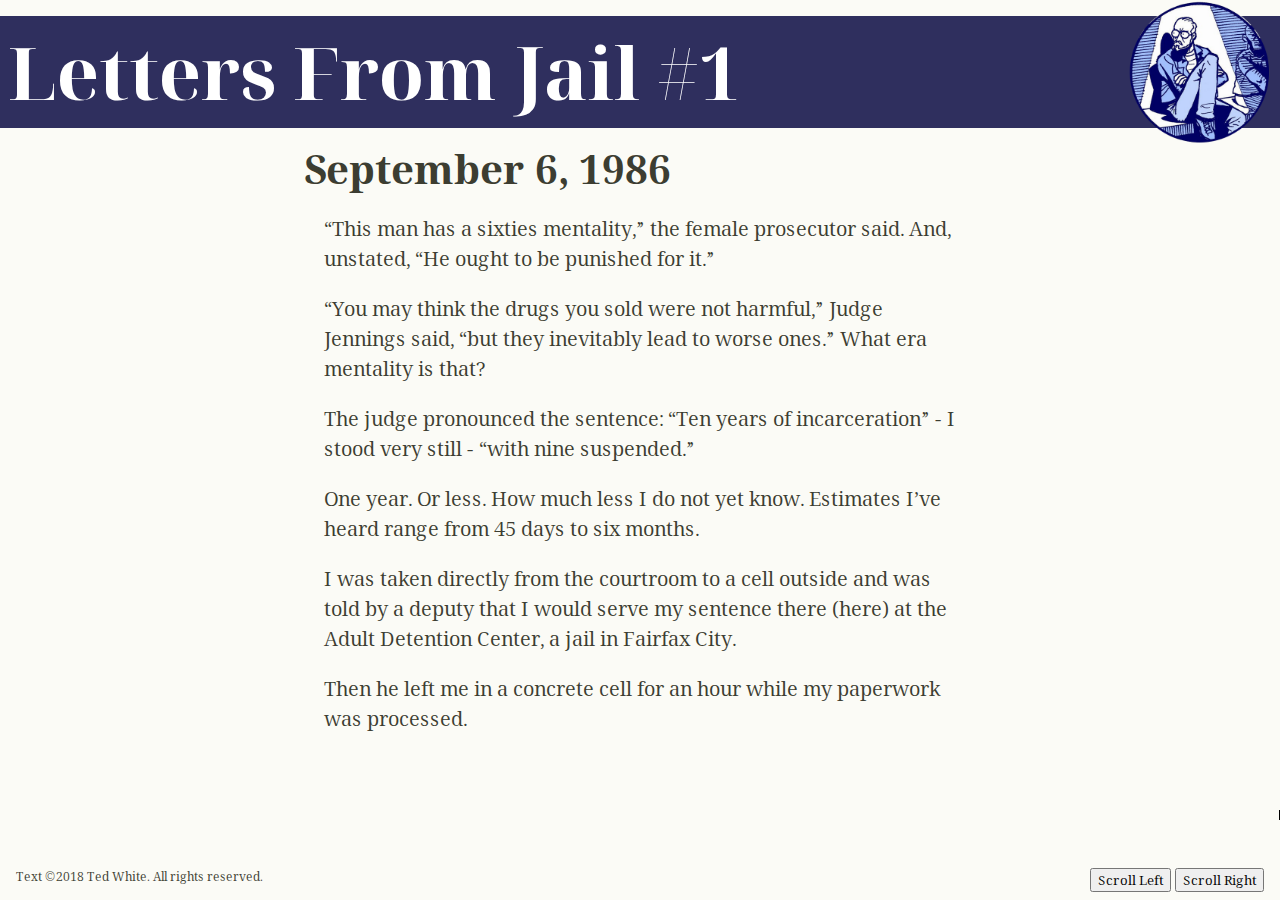
==== commit ec7e19bb: "Lots of updates - scroll snap working" ====
--- a/ch01.html
+++ b/ch01.html
@@ -23,9 +23,6 @@
     
     <link rel="stylesheet" href="css/webfonts.css">
     <link rel="stylesheet" href="css/vf_var_styles.css">
-    <!--[if lt IE 9]>
-    	<script src="js/vendor/respond.min.js"></script>
-    <![endif]-->
     <script src="js/vendor/modernizr-2.8.3.min.js"></script>
     <script src="js/vendor/fontfaceobserver.js"></script>
     <script type="text/javascript">
@@ -68,79 +65,81 @@
 
     <main class="content-area clearfix">
       <div class="section-content main" id="pane">
-        <article class="article-detail">
-  
-          <header class="clearfix">
-            <figure class="chapter-icon"><img src="images/letter_01.png" alt="Imagee of man sitting" /></figure>
-            <h1>Letters From Jail #1</h1>
-          </header>
-          <h2>September 6, 1986</h2>
-          <p>
-      “This man has a sixties mentality,” the female prosecutor said. And, unstated, “He ought to be punished for it.”
-          </p>
-          <p>
-      “You may think the drugs you sold were not harmful,” Judge Jennings said, “but they inevitably lead to worse ones.” What era mentality is that?
-          </p>
-          <p>
-      The judge pronounced the sentence: “Ten years of incarceration” - I stood very still - “with nine suspended.”
-          </p>
-          <p>
-      One year. Or less. How much less I do not yet know. Estimates I’ve heard range from 45 days to six months.
-          </p>
-          <p>
-      I was taken directly from the courtroom to a cell outside and was told by a deputy that I would serve my sentence there (here) at the Adult Detention Center, a jail in Fairfax City. 
-          </p>
-          <p>
-      Then he left me in a concrete cell for an hour while my paperwork was processed.
-          </p>
-          <p>
-      From there I was taken downstairs via private passages to G(eneral) H(olding) 2 — the same cell I’d shared with around 20 drunks the night of my arrest in March. I sat on a concrete bench for about three hours with 18 others — some of whom would be processed with me in the days to come.
-          </p>
-          <p>
-      Later that afternoon I was taken to a receiving cell — R44 — where I spent Friday night, Saturday, and part of Sunday. It was hellish.
-          </p>
-          <p>
-      Imagine a concrete cell ten feet high, seven feet wide, and eight feet deep. A bench-shelf ran across the 	back wall, and — thank ghod — had a thin mattress on it. In the corner to the right of the door was a stainless steel commode/toilet. A fluorescent light overhead was lit 24 hours. The door had a barred window and a slot which opened to admit trays of “food.” (Pig swill is a better description.) With rare exceptions, when I was taken out for “classification,” etc., I spent my time in that windowless cell doing nothing, allowed nothing to read. I dozed much of that time, escaping reality in vague dreams, punctuated by noises from the corridor outside and cells down the way. It was air-conditioned, and uncomfortably cold. There was no blanket, no pillow. Eventually my body ached in every position.
-          </p>
-          <p>
-      Around 3 AM, Sunday morning, I was taken to a room where I surrendered all my clothes — my watch and everything in my pockets had already been taken – showered, and was issued my prison clothes, rather old and threadbare.
-          </p>
-          <p>
-      From there I was taken to DT-2, a cell-block where I was given a cellroom off the dayroom. It was larger and nicer than R44 — in addition to a separate commode and toilet, it had a table and lights that dimmed at night, and I was issued two sheets (very thin) and a blanket (ratty and too short).
-          </p>
-          <p>
-      This began a less unpleasant existence. I didn’t sleep much the rest of that night — I was slept out — but the surroundings were better.
-          </p>
-          <p>
-      Around 5 AM the lights came on, my cell door unlocked with a loud bang, and I rose to join eight others in the dayroom for breakfast. I gave my stainless-steel tray of swill to the others and returned to my bed. At 9 AM I had to leave my cell for the dayroom — my cell door was locked and my cell inaccessible until evening.
-          </p>
-          <p>
-      The others in the dayroom were four whites and four blacks. I recognized several from GH-2 — two had gone in with me that morning.
-          </p>
-          <p>
-      I found it easy to make friends with all of them, and soon began playing cards with them. (I played Spades with “spades.”) Jesse was a tall black with a motor-mouth — a line of jive and clever with cards. He christened me Theo. (I am officially Theodore White here.) Rick Washington was a soft-spoken black with whom I became friends. The whites stayed more by themselves that day. I found my accent thickening as I spent most of my time with the blacks.
-          </p>
-          <p>
-      The day (Sunday) passed quickly and enjoyably. We played cards, the food got better, and I found myself smiling to myself in bed that night. This isn’t that bad, I thought to myself.
-          </p>
-          <p>
-      Half of us were transferred to permanent cells in the general population that evening — the rest of us to follow 24 hours later. During the “night,” three new ones were added.
-          </p>
-          <p>
-      Monday morning I rose for breakfast feeling pretty good. The day passed with card games — something I always enjoy — and conversation. I used the phone (collect outgoing calls only) to talk to my mother and my daughter. A minister came by and gave us pencils and paper.
-          </p>
-          <p>
-      Around 9 PM five of us were transferred “upstairs.” I was separated from my newfound friends and put in Cellblock A-5.
-          </p>
-          <p>
-      This is a smaller cellblock than DT-2. The dayroom is smaller, and there are only four separate cells off of it. (DT-2 had six.) There are seven of us here, and as the newest I sleep on the floor of the dayroom with two others. No privacy at all. This does not strike me as an improvement. But we have a TV set (13" B&W), cards, etc. Four blacks and three whites, all “older men” like me.
-          </p>
-          <p>
-      When I came in, everyone was watching Monday Night Football, so I haven’t really “met” most of them yet. (Instead, I’ve written this.) I’ve yet to settle into the routine here, but I hope I’ll move up to a cell eventually. I’ll keep you posted.
-          </p>
-  
-  
-        </article>
+        <div class="content-container" id="content_container">
+          <article class="article-detail">
+          
+            <header class="clearfix">
+              <figure class="chapter-icon"><img src="images/letter_01.png" alt="Imagee of man sitting" /></figure>
+              <h1>Letters From Jail #1</h1>
+            </header>
+            <h2>September 6, 1986</h2>
+            <p>
+        “This man has a sixties mentality,” the female prosecutor said. And, unstated, “He ought to be punished for it.”
+            </p>
+            <p>
+        “You may think the drugs you sold were not harmful,” Judge Jennings said, “but they inevitably lead to worse ones.” What era mentality is that?
+            </p>
+            <p>
+        The judge pronounced the sentence: “Ten years of incarceration” - I stood very still - “with nine suspended.”
+            </p>
+            <p>
+        One year. Or less. How much less I do not yet know. Estimates I’ve heard range from 45 days to six months.
+            </p>
+            <p>
+        I was taken directly from the courtroom to a cell outside and was told by a deputy that I would serve my sentence there (here) at the Adult Detention Center, a jail in Fairfax City. 
+            </p>
+            <p>
+        Then he left me in a concrete cell for an hour while my paperwork was processed.
+            </p>
+            <p>
+        From there I was taken downstairs via private passages to G(eneral) H(olding) 2 — the same cell I’d shared with around 20 drunks the night of my arrest in March. I sat on a concrete bench for about three hours with 18 others — some of whom would be processed with me in the days to come.
+            </p>
+            <p>
+        Later that afternoon I was taken to a receiving cell — R44 — where I spent Friday night, Saturday, and part of Sunday. It was hellish.
+            </p>
+            <p>
+        Imagine a concrete cell ten feet high, seven feet wide, and eight feet deep. A bench-shelf ran across the 	back wall, and — thank ghod — had a thin mattress on it. In the corner to the right of the door was a stainless steel commode/toilet. A fluorescent light overhead was lit 24 hours. The door had a barred window and a slot which opened to admit trays of “food.” (Pig swill is a better description.) With rare exceptions, when I was taken out for “classification,” etc., I spent my time in that windowless cell doing nothing, allowed nothing to read. I dozed much of that time, escaping reality in vague dreams, punctuated by noises from the corridor outside and cells down the way. It was air-conditioned, and uncomfortably cold. There was no blanket, no pillow. Eventually my body ached in every position.
+            </p>
+            <p>
+        Around 3 AM, Sunday morning, I was taken to a room where I surrendered all my clothes — my watch and everything in my pockets had already been taken – showered, and was issued my prison clothes, rather old and threadbare.
+            </p>
+            <p>
+        From there I was taken to DT-2, a cell-block where I was given a cellroom off the dayroom. It was larger and nicer than R44 — in addition to a separate commode and toilet, it had a table and lights that dimmed at night, and I was issued two sheets (very thin) and a blanket (ratty and too short).
+            </p>
+            <p>
+        This began a less unpleasant existence. I didn’t sleep much the rest of that night — I was slept out — but the surroundings were better.
+            </p>
+            <p>
+        Around 5 AM the lights came on, my cell door unlocked with a loud bang, and I rose to join eight others in the dayroom for breakfast. I gave my stainless-steel tray of swill to the others and returned to my bed. At 9 AM I had to leave my cell for the dayroom — my cell door was locked and my cell inaccessible until evening.
+            </p>
+            <p>
+        The others in the dayroom were four whites and four blacks. I recognized several from GH-2 — two had gone in with me that morning.
+            </p>
+            <p>
+        I found it easy to make friends with all of them, and soon began playing cards with them. (I played Spades with “spades.”) Jesse was a tall black with a motor-mouth — a line of jive and clever with cards. He christened me Theo. (I am officially Theodore White here.) Rick Washington was a soft-spoken black with whom I became friends. The whites stayed more by themselves that day. I found my accent thickening as I spent most of my time with the blacks.
+            </p>
+            <p>
+        The day (Sunday) passed quickly and enjoyably. We played cards, the food got better, and I found myself smiling to myself in bed that night. This isn’t that bad, I thought to myself.
+            </p>
+            <p>
+        Half of us were transferred to permanent cells in the general population that evening — the rest of us to follow 24 hours later. During the “night,” three new ones were added.
+            </p>
+            <p>
+        Monday morning I rose for breakfast feeling pretty good. The day passed with card games — something I always enjoy — and conversation. I used the phone (collect outgoing calls only) to talk to my mother and my daughter. A minister came by and gave us pencils and paper.
+            </p>
+            <p>
+        Around 9 PM five of us were transferred “upstairs.” I was separated from my newfound friends and put in Cellblock A-5.
+            </p>
+            <p>
+        This is a smaller cellblock than DT-2. The dayroom is smaller, and there are only four separate cells off of it. (DT-2 had six.) There are seven of us here, and as the newest I sleep on the floor of the dayroom with two others. No privacy at all. This does not strike me as an improvement. But we have a TV set (13" B&W), cards, etc. Four blacks and three whites, all “older men” like me.
+            </p>
+            <p>
+        When I came in, everyone was watching Monday Night Football, so I haven’t really “met” most of them yet. (Instead, I’ve written this.) I’ve yet to settle into the routine here, but I hope I’ll move up to a cell eventually. I’ll keep you posted.
+            </p>
+    
+          </article>
+          <div class="pager-wrapper" id="pager_wrapper"></div>
+        </div>
       </div><!--/.section-content-->
     </main>
     <footer id="footer" class="footer clearfix" role="contentinfo">
--- a/css/vf_var_styles.css
+++ b/css/vf_var_styles.css
@@ -5,6 +5,8 @@
   --bp-medium: 43.75;
   --bp-large: 60.25;
   --bp-xlarge: 75;
+  /* Page counter */
+  --pageCount: 1;
   /* initial values  */
   --text-wght: 90;
   --text-wdth: 100;
@@ -69,6 +71,10 @@
   color: #3c3d31;
   font-size: 100%; }
 
+body {
+  margin: 0;
+  padding: 0; }
+
 body,
 div,
 p,
@@ -245,13 +251,17 @@
   overflow: hidden; }
 
 .section-content.main {
-  overflow-x: scroll; }
+  scroll-snap-type: x mandatory;
+  overflow-x: scroll;
+  scroll-behavior: smooth; }
 
 /* Pagination */
 .article-detail {
-  columns: 100vw auto;
+  columns: 95vw auto;
+  column-gap: 0;
   height: 90vh;
-  padding-top: 3em; }
+  padding-top: 3em;
+  position: relative; }
   .article-detail > header {
     margin: -3em 0 0 0;
     padding-top: 1rem; }
@@ -295,6 +305,19 @@
     padding-left: 1em;
     padding-right: 1em; }
 
+.pager-wrapper {
+  display: flex;
+  width: calc( 100vw * var(--pageCount)); }
+  .pager-wrapper--page {
+    background-color: transparent;
+    border-right: solid 1px black;
+    float: left;
+    height: 10px;
+    width: 100vw;
+    scroll-snap-align: start;
+    position: relative;
+    z-index: 10; }
+
 /* Footer */
 footer {
   bottom: 0;
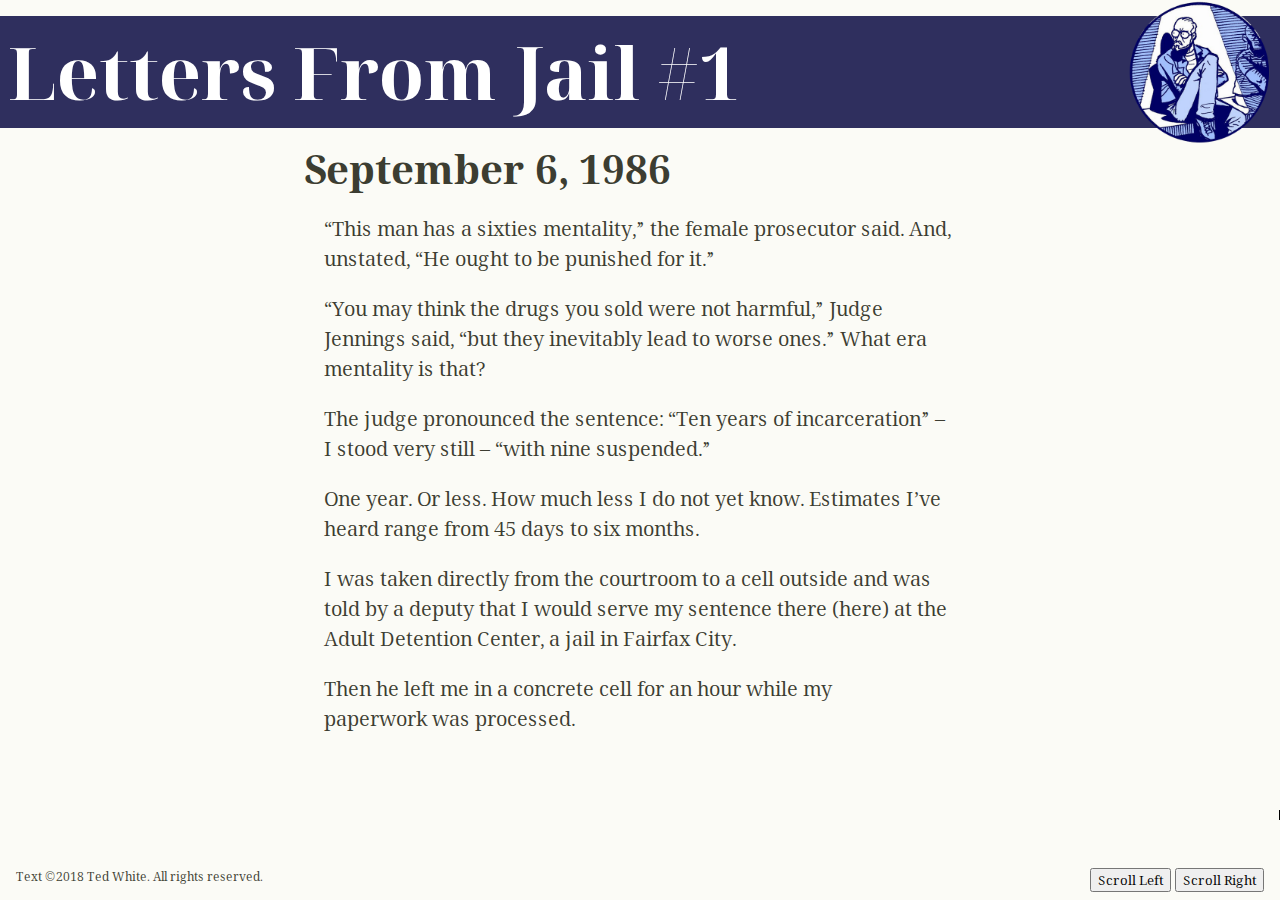
==== commit 3894dc98: "Updates to new text" ====
--- a/ch01.html
+++ b/ch01.html
@@ -73,69 +73,27 @@
               <h1>Letters From Jail #1</h1>
             </header>
             <h2>September 6, 1986</h2>
-            <p>
-        “This man has a sixties mentality,” the female prosecutor said. And, unstated, “He ought to be punished for it.”
-            </p>
-            <p>
-        “You may think the drugs you sold were not harmful,” Judge Jennings said, “but they inevitably lead to worse ones.” What era mentality is that?
-            </p>
-            <p>
-        The judge pronounced the sentence: “Ten years of incarceration” - I stood very still - “with nine suspended.”
-            </p>
-            <p>
-        One year. Or less. How much less I do not yet know. Estimates I’ve heard range from 45 days to six months.
-            </p>
-            <p>
-        I was taken directly from the courtroom to a cell outside and was told by a deputy that I would serve my sentence there (here) at the Adult Detention Center, a jail in Fairfax City. 
-            </p>
-            <p>
-        Then he left me in a concrete cell for an hour while my paperwork was processed.
-            </p>
-            <p>
-        From there I was taken downstairs via private passages to G(eneral) H(olding) 2 — the same cell I’d shared with around 20 drunks the night of my arrest in March. I sat on a concrete bench for about three hours with 18 others — some of whom would be processed with me in the days to come.
-            </p>
-            <p>
-        Later that afternoon I was taken to a receiving cell — R44 — where I spent Friday night, Saturday, and part of Sunday. It was hellish.
-            </p>
-            <p>
-        Imagine a concrete cell ten feet high, seven feet wide, and eight feet deep. A bench-shelf ran across the 	back wall, and — thank ghod — had a thin mattress on it. In the corner to the right of the door was a stainless steel commode/toilet. A fluorescent light overhead was lit 24 hours. The door had a barred window and a slot which opened to admit trays of “food.” (Pig swill is a better description.) With rare exceptions, when I was taken out for “classification,” etc., I spent my time in that windowless cell doing nothing, allowed nothing to read. I dozed much of that time, escaping reality in vague dreams, punctuated by noises from the corridor outside and cells down the way. It was air-conditioned, and uncomfortably cold. There was no blanket, no pillow. Eventually my body ached in every position.
-            </p>
-            <p>
-        Around 3 AM, Sunday morning, I was taken to a room where I surrendered all my clothes — my watch and everything in my pockets had already been taken – showered, and was issued my prison clothes, rather old and threadbare.
-            </p>
-            <p>
-        From there I was taken to DT-2, a cell-block where I was given a cellroom off the dayroom. It was larger and nicer than R44 — in addition to a separate commode and toilet, it had a table and lights that dimmed at night, and I was issued two sheets (very thin) and a blanket (ratty and too short).
-            </p>
-            <p>
-        This began a less unpleasant existence. I didn’t sleep much the rest of that night — I was slept out — but the surroundings were better.
-            </p>
-            <p>
-        Around 5 AM the lights came on, my cell door unlocked with a loud bang, and I rose to join eight others in the dayroom for breakfast. I gave my stainless-steel tray of swill to the others and returned to my bed. At 9 AM I had to leave my cell for the dayroom — my cell door was locked and my cell inaccessible until evening.
-            </p>
-            <p>
-        The others in the dayroom were four whites and four blacks. I recognized several from GH-2 — two had gone in with me that morning.
-            </p>
-            <p>
-        I found it easy to make friends with all of them, and soon began playing cards with them. (I played Spades with “spades.”) Jesse was a tall black with a motor-mouth — a line of jive and clever with cards. He christened me Theo. (I am officially Theodore White here.) Rick Washington was a soft-spoken black with whom I became friends. The whites stayed more by themselves that day. I found my accent thickening as I spent most of my time with the blacks.
-            </p>
-            <p>
-        The day (Sunday) passed quickly and enjoyably. We played cards, the food got better, and I found myself smiling to myself in bed that night. This isn’t that bad, I thought to myself.
-            </p>
-            <p>
-        Half of us were transferred to permanent cells in the general population that evening — the rest of us to follow 24 hours later. During the “night,” three new ones were added.
-            </p>
-            <p>
-        Monday morning I rose for breakfast feeling pretty good. The day passed with card games — something I always enjoy — and conversation. I used the phone (collect outgoing calls only) to talk to my mother and my daughter. A minister came by and gave us pencils and paper.
-            </p>
-            <p>
-        Around 9 PM five of us were transferred “upstairs.” I was separated from my newfound friends and put in Cellblock A-5.
-            </p>
-            <p>
-        This is a smaller cellblock than DT-2. The dayroom is smaller, and there are only four separate cells off of it. (DT-2 had six.) There are seven of us here, and as the newest I sleep on the floor of the dayroom with two others. No privacy at all. This does not strike me as an improvement. But we have a TV set (13" B&W), cards, etc. Four blacks and three whites, all “older men” like me.
-            </p>
-            <p>
-        When I came in, everyone was watching Monday Night Football, so I haven’t really “met” most of them yet. (Instead, I’ve written this.) I’ve yet to settle into the routine here, but I hope I’ll move up to a cell eventually. I’ll keep you posted.
-            </p>
+			<p>“This man has a sixties mentality,” the female prosecutor said. And, unstated, “He ought to be punished for it.”</p>
+			<p>“You may think the drugs you sold were not harmful,” Judge Jennings said, “but they inevitably lead to worse ones.” What era mentality is that?</p>
+			<p>The judge pronounced the sentence: “Ten years of incarceration” – I stood very still – “with nine suspended.”</p>
+			<p>One year. Or less. How much less I do not yet know. Estimates I’ve heard range from 45 days to six months.</p>
+			<p>I was taken directly from the courtroom to a cell outside and was told by a deputy that I would serve my sentence there (here) at the Adult Detention Center, a jail in Fairfax City. </p>
+			<p>Then he left me in a concrete cell for an hour while my paperwork was processed.</p>
+			<p>From there I was taken downstairs via private passages to G(eneral) H(olding) 2 – the same cell I’d shared with around 20 drunks the night of my arrest in March. I sat on a concrete bench for about three hours with 18 others – some of whom would be processed with me in the days to come.</p>
+			<p>Later that afternoon I was taken to a receiving cell – R44 – where I spent Friday night, Saturday, and part of Sunday. It was hellish.</p>
+			<p>Imagine a concrete cell ten feet high, seven feet wide, and eight feet deep. A bench-shelf ran across the &#9;back wall, and – thank ghod – had a thin mattress on it. In the corner to the right of the door was a stainless steel commode/toilet. A fluorescent light overhead was lit 24 hours. The door had a barred window and a slot which opened to admit trays of “food.” (Pig swill is a better description.) With rare exceptions, when I was taken out for “classification,” etc., I spent my time in that windowless cell doing nothing, allowed nothing to read. I dozed much of that time, escaping reality in vague dreams, punctuated by noises from the corridor outside and cells down the way. It was air-conditioned, and uncomfortably cold. There was no blanket, no pillow. Eventually my body ached in every position.</p>
+			<p>Around 3 AM, Sunday morning, I was taken to a room where I surrendered all my clothes – my watch and everything in my pockets had already been taken – showered, and was issued my prison clothes, rather old and threadbare.</p>
+			<p>From there I was taken to DT-2, a cell-block where I was given a cellroom off the dayroom. It was larger and nicer than R44 – in addition to a separate commode and toilet, it had a table and lights that dimmed at night, and I was issued two sheets (very thin) and a blanket (ratty and too short).</p>
+			<p>This began a less unpleasant existence. I didn’t sleep much the rest of that night – I was slept out – but the surroundings were better.</p>
+			<p>Around 5 AM the lights came on, my cell door unlocked with a loud bang, and I rose to join eight others in the dayroom for breakfast. I gave my stainless-steel tray of swill to the others and returned to my bed. At 9 AM I had to leave my cell for the dayroom – my cell door was locked and my cell inaccessible until evening.</p>
+			<p>The others in the dayroom were four whites and four blacks. I recognized several from GH-2 – two had gone in with me that morning.</p>
+			<p>I found it easy to make friends with all of them, and soon began playing cards with them. (I played Spades with “spades.”) Jesse was a tall black with a motor-mouth – a line of jive and clever with cards. He christened me Theo. (I am officially Theodore White here.) Rick Washington was a soft-spoken black with whom I became friends. The whites stayed more by themselves that day. I found my accent thickening as I spent most of my time with the blacks.</p>
+			<p>The day (Sunday) passed quickly and enjoyably. We played cards, the food got better, and I found myself smiling to myself in bed that night. This isn’t that bad, I thought to myself.</p>
+			<p>Half of us were transferred to permanent cells in the general population that evening – the rest of us to follow 24 hours later. During the “night,” three new ones were added.</p>
+			<p>Monday morning I rose for breakfast feeling pretty good. The day passed with card games – something I always enjoy – and conversation. I used the phone (collect outgoing calls only) to talk to my mother and my daughter. A minister came by and gave us pencils and paper.</p>
+			<p>Around 9 PM five of us were transferred “upstairs.” I was separated from my newfound friends and put in Cellblock A-5.</p>
+			<p>This is a smaller cellblock than DT-2. The dayroom is smaller, and there are only four separate cells off of it. (DT-2 had six.) There are seven of us here, and as the newest I sleep on the floor of the dayroom with two others. No privacy at all. This does not strike me as an improvement. But we have a TV set (13 B&amp;W), cards, etc. Four blacks and three whites, all “older men” like me.</p>
+			<p>When I came in, everyone was watching Monday Night Football, so I haven’t really “met” most of them yet. (Instead, I’ve written this.) I’ve yet to settle into the routine here, but I hope I’ll move up to a cell eventually. I’ll keep you posted.</p>
     
           </article>
           <div class="pager-wrapper" id="pager_wrapper"></div>
